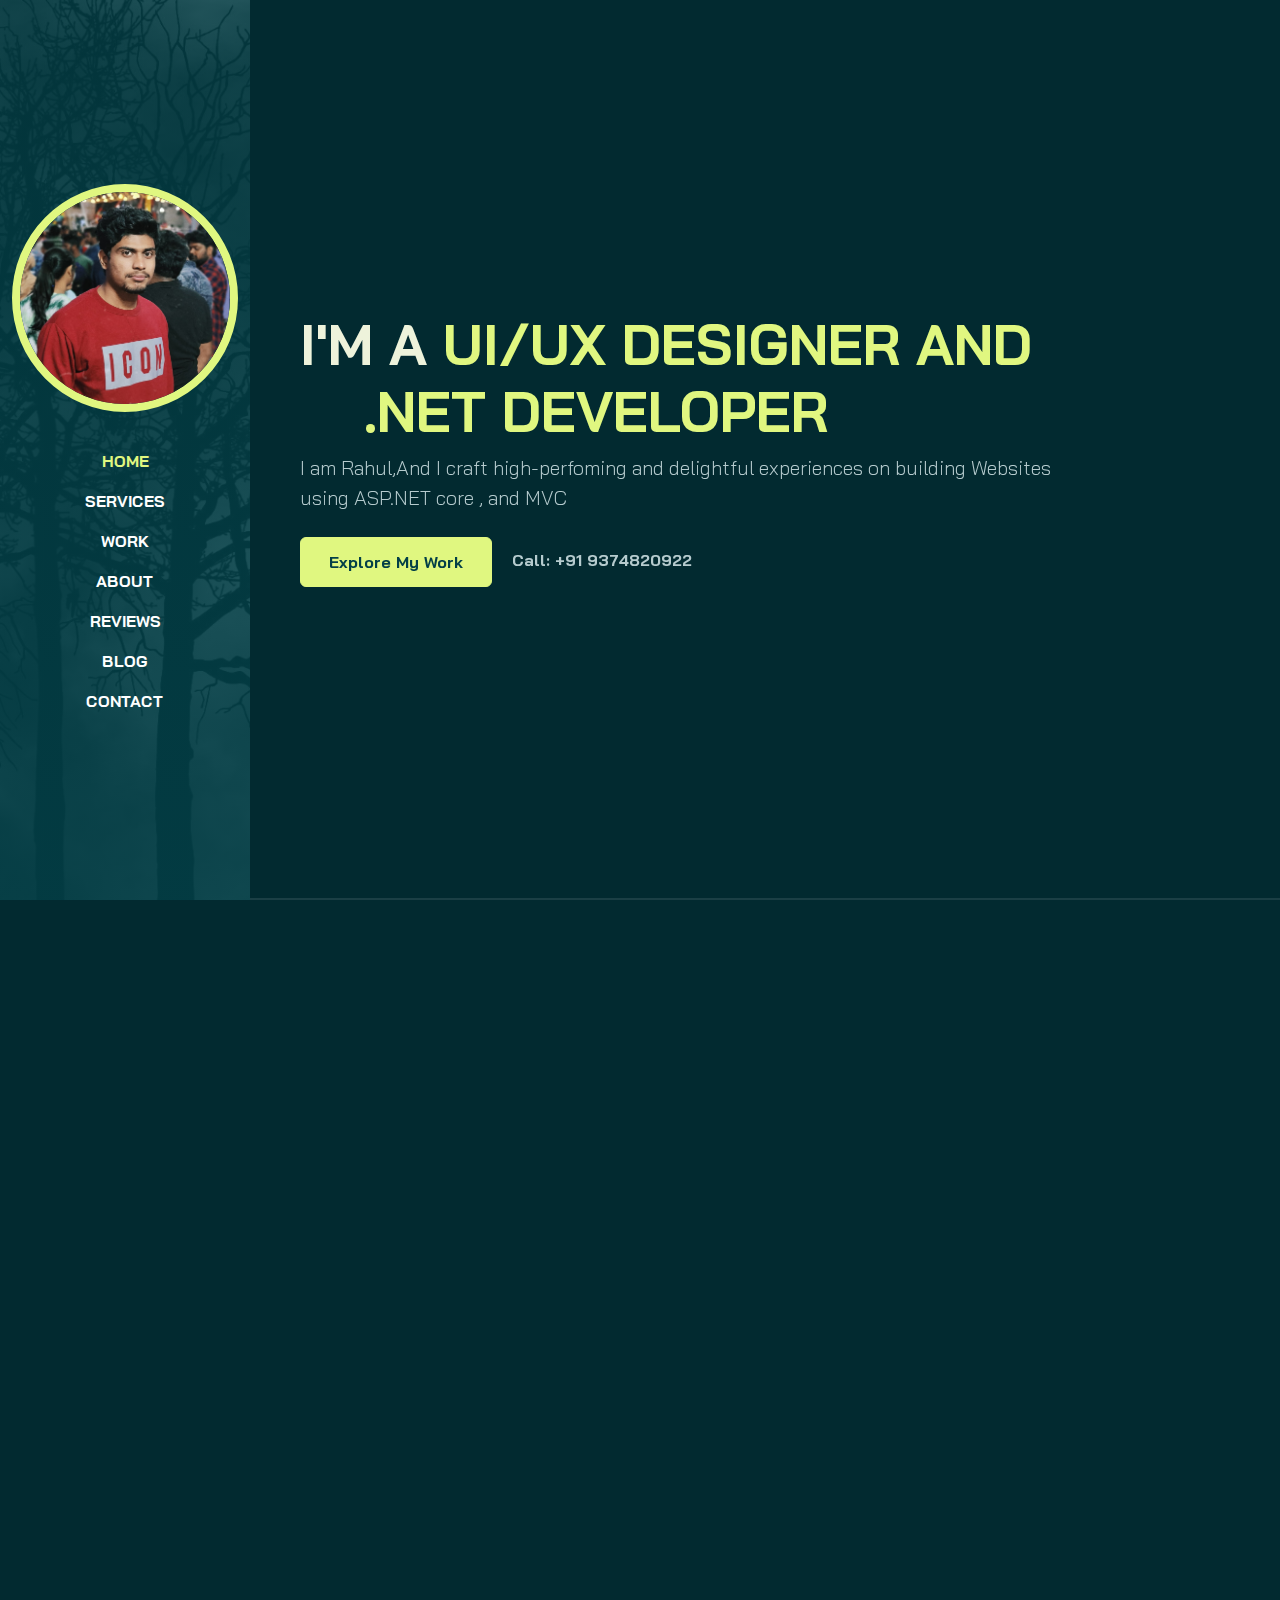
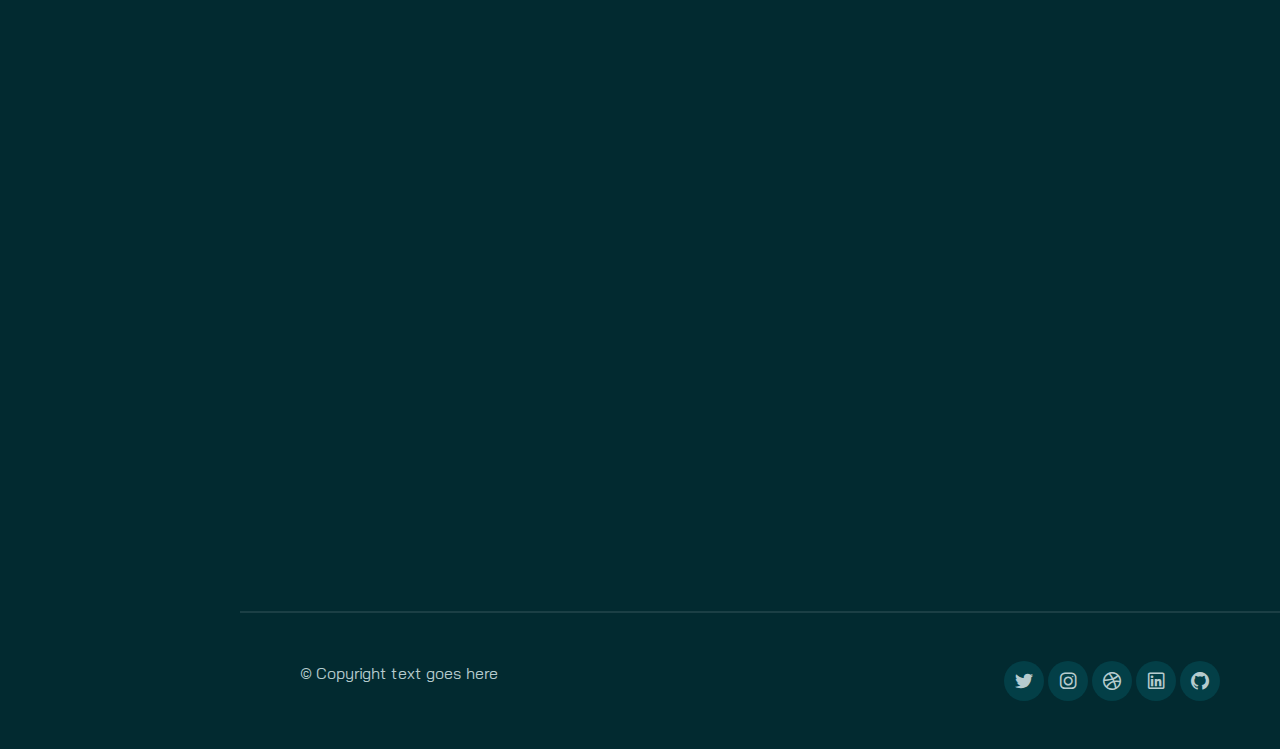
==== index.html @ f4d8f3f9 "Commit" ====
<!DOCTYPE html>
<html lang="en">
  <head>
    <meta charset="UTF-8" />
    <meta name="viewport" content="width=device-width, initial-scale=1.0" />
    <title>Rahul Ravi Teja</title>
    <link rel="stylesheet" href="./Assets/CSS/bootstrap.min.css" />
    <link rel="stylesheet" href="./Assets/CSS/line-awesome.min.css" />
    <link rel="stylesheet" href="./Assets/CSS/aos.css" />
    <link rel="stylesheet" href="./Assets/CSS/style.css" />
  </head>
  <body data-bs-spy="scroll" data-bs-target=".navbar">
    <!-- NavBar -->

    <nav class="navbar navbar-expand-lg navbar-dark fixed-top">
      <div class="container flex-lg-column">
        <a class="navbar-brand mx-lg-auto mb-lg-4" href="#">
          <span class="h3 fw-bold d-block d-lg-none">P.Rahul ravi teja</span>
          <img
            src="./Assets/Images/Person.jpeg"
            class="d-none d-lg-block rounded-circle"
          />
        </a>
        <button
          class="navbar-toggler"
          type="button"
          data-bs-toggle="collapse"
          data-bs-target="#navbarNav"
          aria-controls="navbarNav"
          aria-expanded="false"
          aria-label="Toggle navigation"
        >
          <span class="navbar-toggler-icon"></span>
        </button>
        <div class="collapse navbar-collapse" id="navbarNav">
          <ul class="navbar-nav ms-auto flex-lg-column text-lg-center">
            <li class="nav-item">
              <a class="nav-link" href="#home">Home</a>
            </li>
            <li class="nav-item">
              <a class="nav-link" href="#services">Services</a>
            </li>
            <li class="nav-item">
              <a class="nav-link" href="#work">Work</a>
            </li>
            <li class="nav-item">
              <a class="nav-link" href="#about">About</a>
            </li>
            <li class="nav-item">
              <a class="nav-link" href="#reviews">Reviews</a>
            </li>
            <li class="nav-item">
              <a class="nav-link" href="#blog">Blog</a>
            </li>
            <li class="nav-item">
              <a class="nav-link" href="#contact">Contact</a>
            </li>
          </ul>
        </div>
      </div>
    </nav>

    <!-- End NavBar -->

    <!-- Content Wrapper -->
    <div id="content-wrapper">
      <!-- Home -->

      <section id="home" class="full-height px-lg-5">
        <div class="container">
          <div class="row">
            <div class="col-lg-10">
              <h1 class="display-4 fw-bold" data-aos="fade-up">
                I'M A
                <span class="text-brand">
                  UI/UX DESIGNER AND &nbsp;&nbsp;&nbsp;&nbsp;.NET
                  DEVELOPER</span
                >
              </h1>
              <p class="lead mt-2 mb-4" data-aos="fade-up" data-aos-delay="300">
                I am Rahul,And I craft high-perfoming and delightful experiences
                on building Websites using ASP.NET core , and MVC
              </p>
              <div data-aos="fade-up" data-aos-delay="600">
                <a href="#work" class="btn btn-brand me-3">Explore My Work</a>
                <a href="#" class="link-custom">Call: +91 9374820922</a>
              </div>
            </div>
          </div>
        </div>
      </section>
      <!-- End Home -->
      <!-- Services  -->
      <section id="services" class="full-height px-lg-5">
        <div class="container">
          <div class="row pb-4" data-aos="fade-up">
            <div class="col-lg-8">
              <h6 class="text-brand">SERVICES</h6>
              <h1>Services That I Provide</h1>
            </div>
          </div>
          <div class="row gy-4">
            <div class="col-md-4" data-aos="zoom-in" data-aos-delay="300">
              <div class="service p-4 bg-base rounded-4 shadow-effect">
                <div class="iconbox rounded-4">
                  <i class="las la-feather-alt"></i>
                </div>
                <h5 class="mt-4 mb-2">UX Design</h5>
                <p>
                  I craft high-performing and delightful expriences tailorsion
                  and conversion-focused
                </p>
                <a href="#" class="link-custom">Read more </a>
              </div>
            </div>

            <div class="col-md-4" data-aos="zoom-in" data-aos-delay="600">
              <div class="service p-4 bg-base rounded-4 shadow-effect">
                <div class="iconbox rounded-4">
                  <i class="las la-gamepad"></i>
                </div>
                <h5 class="mt-4 mb-2">Game Developer</h5>
                <p>
                  I craft high-performing and delightful expriences tailorsion
                  and conversion-focused
                </p>
                <a href="#" class="link-custom">Read more </a>
              </div>
            </div>

            <div class="col-md-4" data-aos="zoom-in" data-aos-delay="900">
              <div class="service p-4 bg-base rounded-4 shadow-effect">
                <div class="iconbox rounded-4">
                  <i class="las la-laptop-code"></i>
                </div>
                <h5 class="mt-4 mb-2">Web Designing</h5>
                <p>
                  I craft high-performing and delightful expriences tailorsion
                  and conversion-focused
                </p>
                <a href="#" class="link-custom">Read more </a>
              </div>
            </div>
          </div>
        </div>
      </section>
      <!-- End Services -->
      <!-- Work -->
      <section id="work" class="full-height px-lg-5">
        <div class="container">
          <div class="row pb-4"  data-aos="fade-up">
            <div class="col-lg-8">
                <h6 class="text-brand">WORK</h6>
                <h1>My Recent Project</h1>
            </div>
            <div class="row gy-4" >
              <div class="col-md-6" data-aos="zoom-in-right" data-aos-delay="300">
                <div class="card-custom rounded-4 bg-base shadow-effect">
                  <div class="card-custom-image rounded-4">
                    <img class="rounded-4" src="./Assets/Images/web project.jpg">
                  </div>
                  <div class="card-custom-content p-4">
                    <h4>Startup Landing Page</h4>
                    <p>A web designer is responsible for creating the design and layout of a website or web pages. Unlike web developers, who specialise in creating new websites</p>
                    <a href="#" class="link-custom">Read More</a>
                  </div>
                </div>
              </div>

              <div class="col-md-6" data-aos="zoom-in-left" data-aos-delay="600">
                <div class="card-custom rounded-4 bg-base shadow-effect">
                  <div class="card-custom-image rounded-4">
                    <img class="rounded-4" src="./Assets/Images/game project.jpg" >
                  </div>
                  <div class="card-custom-content p-4">
                    <h4>Game Website Design</h4>
                    <p>Proper gaming website design is a part of the marketing strategy that you can use for promoting your video game. Your potential users make their first impression about the game </p>
                    <a href="#" class="link-custom">Read More</a>
                  </div>
                </div>
              </div>

              <div class="col-md-6" data-aos="zoom-in-right" data-aos-delay="300">
                <div class="card-custom rounded-4 bg-base shadow-effect">
                  <div class="card-custom-image rounded-4">
                    <img class="rounded-4" src="./Assets/Images/Game-Development.jpg">
                  </div>
                  <div class="card-custom-content p-4">
                    <h4>Game Development</h4>
                    <p>Game Development is the art of creating games and describes the design, development and release of a game. It may involve concept generation, design, build, test and release.</p>
                    <a href="#" class="link-custom">Read More</a>
                  </div>
                </div>
              </div>


              <div class="col-md-6" data-aos="zoom-in-left" data-aos-delay="600">
                <div class="card-custom rounded-4 bg-base shadow-effect">
                  <div class="card-custom-image rounded-4">
                    <img class="rounded-4" src="./Assets/Images/project-2.png">
                  </div>
                  <div class="card-custom-content p-4">
                    <h4>Agency Web Design</h4>
                    <p>A web designer is responsible for creating the design and layout of a website or web pages. Unlike web developers, who specialise in creating new websites</p>
                    <a href="#" class="link-custom">Read More</a>
                  </div>
                </div>
              </div>
            </div>
        </div>

      </section>
      <!-- End Work -->
      <!-- About -->
      <section id="about" class="full-height px-lg-5">
        <div class="container">
          <div class="row pb-4" data-aos="fade-up">
            <div class="col-lg-8" >
                <h6 class="text-brand">ABOUT</h6>
                <h1>My Education & Projects</h1>
            </div>
          </div>
            <div class="row gy-5">
              <div class="col-lg-6">
                <h3 class="mb-4" data-aos="fade-up" data-aos-delay="300">Education</h3>
                <div class="row gy-4">

                 <div class="col-12" data-aos="fade-up" data-aos-delay="600">
                  <div class="bg-base p-4 rounded-4 shadow-effect">
                    <h4>Bachelors in Mechanical Engineering </h4>
                    <p class="text-brand mb-2">Jawaharlal Nehru Technological University, Kakinada(2019-2022)</p>
                    <p class="mb-0">To develop, and build sympathy, empathy, and respect for fellow humans, it is important for every individual to gain a basic education.</p>
                  </div>
                 </div>

                 <div class="col-12" data-aos="fade-up" data-aos-delay="600">
                  <div class="bg-base p-4 rounded-4 shadow-effect">
                    <h4>Diploma in Mechanical Engineering</h4>
                    <p class="text-brand mb-2">State Board of Technical Education and Training(2016-2019)</p>
                    <p class="mb-0">To develop, and build sympathy, empathy, and respect for fellow humans, it is important for every individual to gain a basic education.</p>
                  </div>
                 </div>

                 <div class="col-12" data-aos="fade-up" data-aos-delay="300">
                  <div class="bg-base p-4 rounded-4 shadow-effect">
                    <h4>10<sup>th</sup> class </h4>
                    <p class="text-brand mb-2">Central Board of Secondary Education(2016)</p>
                    <p class="mb-0">To develop, and build sympathy, empathy, and respect for fellow humans, it is important for every individual to gain a basic education.</p>
                  </div>
                 </div>

                </div>
              </div>
              <div class="col-lg-6">
                <h3 class="mb-4" data-aos="fade-up" data-aos-delay="300">Projects</h3>
                <div class="row gy-4">

                 <div class="col-12" data-aos="fade-up" data-aos-delay="600">
                  <div class="bg-base p-4 rounded-4 shadow-effect">
                    <h4>B-tech Project</h4>
                    <p class="text-brand mb-2">Design & Fabrication of Solar E-Kart (April 2022 – July 2022)</p>
                    <p class="mb-0">The increase in pollution and the decrease of renewable energy gives hope on the with the differential at the rear axle which causes the vehicle to move. </p>
                  </div>
                 </div>

                 <div class="col-12" data-aos="fade-up" data-aos-delay="600">
                  <div class="bg-base p-4 rounded-4 shadow-effect">
                    <h4>Traning in Full Stack .Net Developer </h4>
                    <p class="text-brand mb-2">User Billing Module N-tire (June 2023 – August 2023 )</p>
                    <p class="mb-0">User Authentication and Bill generation system which I was developed with4-tier Architecture and the layers.&nbsp;&nbsp;&nbsp;&nbsp;&nbsp;&nbsp;&nbsp;&nbsp;&nbsp;&nbsp;&nbsp;&nbsp;&nbsp;&nbsp;&nbsp;&nbsp;&nbsp;&nbsp;&nbsp;&nbsp;&nbsp;&nbsp;&nbsp;&nbsp;&nbsp; Using ADO.NET, Class Library</p>
                  </div>
                 </div>

                 <div class="col-12" data-aos="fade-up" data-aos-delay="300">
                  <div class="bg-base p-4 rounded-4 shadow-effect">
                    <h4>Game Development </h4>
                    <p class="text-brand mb-2">Game developed using UNITY Engine</p>
                    <p class="mb-2">The engine can be used to create three-dimensional (3D) and two-dimensional (2D) games, as well as interactive simulations and other experiences.</p>
                    <a href="https://rahulraviteja.github.io/WebBild_FB/" class="btn btn-brand me-3 link-custom" target="_blank">Project</a>
                  </div>
                 </div>

                </div>
              </div>
            </div>
        
      </section>
      <!-- End About -->
       <!-- Reviews -->
       <section id="reviews" class="full-height px-lg-5">
       <div class="cantainer">
      <div class="row pb-4" data-aos="fade-up">
        <div class="col-lg-8" >
                <h6 class="text-brand">REVIEWS</h6>
                <h1>What is our subscription say</h1>
            </div>
      </div>
      <div class="row gy-4">
        <div class="col-md-4" data-aos="zoom-in-up" >
          <div class="review bg-base p-4 rounded-4 shadow-effect">
             <div class="text-brand h5">
              <i class="las la-star"></i>
              <i class="las la-star"></i>
              <i class="las la-star"></i>
              <i class="las la-star"></i>
              <i class="las la-star"></i>
             </div>
             <p class="my-3">Lorem, ipsum dolor sit amet consectetur adipisicing elit. Illum fuga blanditiis, ipsum nulla rerum neque molestiae libero explicabo cumque incidunt maxime reprehenderit qui adipisci in voluptatibus modi cupiditate, consectetur quos.</p>
             <div class="person">
              <h5 class="mb-0">Rahul Ravi Teja</h5>
              <p class="mb-0">Twitter</p>
             </div>
            </div>
         </div>

        <div class="col-md-4" data-aos="zoom-in-up" data-aos-delay="300">
          <div class="review bg-base p-4 rounded-4 shadow-effect">
             <div class="text-brand h5">
              <i class="las la-star"></i>
              <i class="las la-star"></i>
              <i class="las la-star"></i>
              <i class="las la-star"></i>
              <i class="las la-star"></i>
             </div>
             <p class="my-3">Lorem, ipsum dolor sit amet consectetur adipisicing elit. Illum fuga blanditiis, ipsum nulla rerum neque molestiae libero explicabo cumque incidunt maxime reprehenderit qui adipisci in voluptatibus modi cupiditate, consectetur quos.</p>
             <div class="person">
              <h5 class="mb-0">Virat Kohli </h5>
              <p class="mb-0">Google</p>
             </div>
            </div>
        </div>
        <div class="col-md-4" data-aos="zoom-in-up" data-aos-delay="600">
          <div class="review bg-base p-4 rounded-4 shadow-effect">
             <div class="text-brand h5">
              <i class="las la-star"></i>
              <i class="las la-star"></i>
              <i class="las la-star"></i>
              <i class="las la-star"></i>
              <i class="las la-star"></i>
             </div>
             <p class="my-3">Lorem, ipsum dolor sit amet consectetur adipisicing elit. Illum fuga blanditiis, ipsum nulla rerum neque molestiae libero explicabo cumque incidunt maxime reprehenderit qui adipisci in voluptatibus modi cupiditate, consectetur quos.</p>
             <div class="person">
              <h5 class="mb-0">Teja Sayee</h5>
              <p class="mb-0">Linked in</p>
             </div>
            </div>
        </div>
        
        </div>
       </div>
       </section>
       <!-- End Reviews -->

         <!-- BLOG -->
       <section id="blog" class="full-height px-lg-5">
       <div class="cantainer">
         <div class="row pb-4" data-aos="fade-up">
            <div class="col-lg-8" >
                <h6 class="text-brand">BLOG</h6>
                <h1>Latest Blog Posts</h1>
            </div>
         </div>
         <div class="row gy-4">

             <div class="col-md-4" data-aos="zoom-out-down" data-aos-delay="300">
               <div class="card-custom rounded-4 bg-base shadow-effect">
                  <div class="card-custom-image rounded-4">
                    <img class="rounded-4" src="./Assets/Images/blog1.jpg">
                  </div>
                  <div class="card-custom-content p-4">
                    <p class="text-brand mb-2">20 Dec, 2022</p>
                    <h5 class="mb-4">Design a creative landing page using Bootstrap 5</h5>
                    <a href="#" class="link-custom">Read More</a>
                  </div>
                </div>       
             </div>

             <div class="col-md-4" data-aos="zoom-out-down" data-aos-delay="600">
               <div class="card-custom rounded-4 bg-base shadow-effect">
                  <div class="card-custom-image rounded-4">
                    <img class="rounded-4" src="./Assets/Images/blog-post-3.jpg">
                  </div>
                  <div class="card-custom-content p-4">
                    <p class="text-brand mb-2">20 Dec, 2022</p>
                    <h5 class="mb-4">Design a creative landing page using Bootstrap 5</h5>
                    <a href="#" class="link-custom">Read More</a>
                  </div>
                </div>       
             </div>

             <div class="col-md-4" data-aos="zoom-out-down" data-aos-delay="900">
               <div class="card-custom rounded-4 bg-base shadow-effect">
                  <div class="card-custom-image rounded-4">
                    <img class="rounded-4" src="./Assets/Images/blog2.jpg">
                  </div>
                  <div class="card-custom-content p-4">
                    <p class="text-brand mb-2">20 Dec, 2022</p>
                    <h5 class="mb-4">Design a creative landing page using Bootstrap 5</h5>
                    <a href="#" class="link-custom">Read More</a>
                  </div>
                </div>       
             </div>
         </div>

       </div>
       </section>
       <!-- End BLOG -->
       <!-- Contact -->
       <section id="contact" class="full-height px-lg-5">
        <div class="container">
          <div class="row justify-content-center text-center">
            <div class="col-lg-8  pb-4" data-aos="fade-up">
              <h6 class="text-brand">Contact</h6>
              <h1>Interested in working togeather? Let's talk</h1>
            </div>
             <div class="col-lg-8" data-aos="fade-up" data-aos-delay="300">
              <form action="#"class="row g-lg-3 gy-3">
              <div class="form-group col-md-6">
                <input type="text" class="form-control" placeholder="Enter Your Name">
              </div>
              <div class="form-group col-md-6">
                <input type="email" class="form-control" placeholder="Enter Your Email">
              </div>
              <div class="form-group col-12">
                <input type="text" class="form-control" placeholder="Enter Subject">
              </div>
              <div class="form-group col-12">
                    <textarea name="" rows="4"  class="form-control" placeholder="Enter Your Message"></textarea>
              </div>
              <div class="form-group col-12 d-grid">
                <button type="submit" class="btn btn-brand">Contact Me</button>
              </div>
             </form>

             </div>

          </div>


        </div>
       </section>
       <!-- End Contact -->
<!-- footer -->
<footer class="py-5 px-lg-5">
   <div class="container">
    <div class="row gy-4 justify-content-between">
      <div class="col-auto">
        <p class="md-0"> &copy; Copyright text goes here</p>
      </div>
      <div class="col-auto">
        <div class="social-icon">
          <a href="https://twitter.com/i/flow/login?input_flow_data=%7B%22requested_variant%22%3A%22eyJsYW5nIjoiZW4ifQ%3D%3D%22%7D" target="_blank"><i class="lab la-twitter"></i></a>
          <a href="https://www.instagram.com/raviteja114433/" target="_blank" ><i class="lab la-instagram"></i></a>
          <a href="#" ><i class="lab la-dribbble"></i></a>
          <a href="https://www.linkedin.com/in/pothina-rahul-ravi-teja-39b819241/" target="_blank" ><i class="lab la-linkedin"></i></a>
          <a href="https://github.com/RahulRaviTeja" target="_blank" ><i class="lab la-github"></i></a>
        </div>
      </div>
    </div>
   </div>
</footer>
<!-- End Footer -->
    </div>

    <!-- Content Wrapper -->

    <script src="./Assets/JS/bootstrap.bundle.min.js"></script>
    <script src="./Assets/JS/aos.js"></script>
    <script src="./Assets/JS/script.js"></script>
  </body>
</html>
---- Assets/CSS/line-awesome.min.css ----
.la,.lab,.lad,.lal,.lar,.las{-moz-osx-font-smoothing:grayscale;-webkit-font-smoothing:antialiased;display:inline-block;font-style:normal;font-variant:normal;text-rendering:auto;line-height:1}.la-lg{font-size:1.33333em;line-height:.75em;vertical-align:-.0667em}.la-xs{font-size:.75em}.la-sm{font-size:.875em}.la-1x{font-size:1em}.la-2x{font-size:2em}.la-3x{font-size:3em}.la-4x{font-size:4em}.la-5x{font-size:5em}.la-6x{font-size:6em}.la-7x{font-size:7em}.la-8x{font-size:8em}.la-9x{font-size:9em}.la-10x{font-size:10em}.la-fw{text-align:center;width:1.25em}.la-ul{list-style-type:none;margin-left:2.5em;padding-left:0}.la-ul>li{position:relative}.la-li{left:-2em;position:absolute;text-align:center;width:2em;line-height:inherit}.la-border{border:solid .08em #eee;border-radius:.1em;padding:.2em .25em .15em}.la-pull-left{float:left}.la-pull-right{float:right}.la.la-pull-left,.lab.la-pull-left,.lal.la-pull-left,.lar.la-pull-left,.las.la-pull-left{margin-right:.3em}.la.la-pull-right,.lab.la-pull-right,.lal.la-pull-right,.lar.la-pull-right,.las.la-pull-right{margin-left:.3em}.la-spin{-webkit-animation:la-spin 2s infinite linear;animation:la-spin 2s infinite linear}.la-pulse{-webkit-animation:la-spin 1s infinite steps(8);animation:la-spin 1s infinite steps(8)}@-webkit-keyframes la-spin{0%{-webkit-transform:rotate(0);transform:rotate(0)}100%{-webkit-transform:rotate(360deg);transform:rotate(360deg)}}@keyframes la-spin{0%{-webkit-transform:rotate(0);transform:rotate(0)}100%{-webkit-transform:rotate(360deg);transform:rotate(360deg)}}.la-rotate-90{-webkit-transform:rotate(90deg);transform:rotate(90deg)}.la-rotate-180{-webkit-transform:rotate(180deg);transform:rotate(180deg)}.la-rotate-270{-webkit-transform:rotate(270deg);transform:rotate(270deg)}.la-flip-horizontal{-webkit-transform:scale(-1,1);transform:scale(-1,1)}.la-flip-vertical{-webkit-transform:scale(1,-1);transform:scale(1,-1)}.la-flip-both,.la-flip-horizontal.la-flip-vertical{-webkit-transform:scale(-1,-1);transform:scale(-1,-1)}:root .la-flip-both,:root .la-flip-horizontal,:root .la-flip-vertical,:root .la-rotate-180,:root .la-rotate-270,:root .la-rotate-90{-webkit-filter:none;filter:none}.la-stack{display:inline-block;height:2em;line-height:2em;position:relative;vertical-align:middle;width:2.5em}.la-stack-1x,.la-stack-2x{left:0;position:absolute;text-align:center;width:100%}.la-stack-1x{line-height:inherit}.la-stack-2x{font-size:2em}.la-inverse{color:#fff}.la-500px:before{content:"\f26e"}.la-accessible-icon:before{content:"\f368"}.la-accusoft:before{content:"\f369"}.la-acquisitions-incorporated:before{content:"\f6af"}.la-ad:before{content:"\f641"}.la-address-book:before{content:"\f2b9"}.la-address-card:before{content:"\f2bb"}.la-adjust:before{content:"\f042"}.la-adn:before{content:"\f170"}.la-adobe:before{content:"\f778"}.la-adversal:before{content:"\f36a"}.la-affiliatetheme:before{content:"\f36b"}.la-air-freshener:before{content:"\f5d0"}.la-airbnb:before{content:"\f834"}.la-algolia:before{content:"\f36c"}.la-align-center:before{content:"\f037"}.la-align-justify:before{content:"\f039"}.la-align-left:before{content:"\f036"}.la-align-right:before{content:"\f038"}.la-alipay:before{content:"\f642"}.la-allergies:before{content:"\f461"}.la-amazon:before{content:"\f270"}.la-amazon-pay:before{content:"\f42c"}.la-ambulance:before{content:"\f0f9"}.la-american-sign-language-interpreting:before{content:"\f2a3"}.la-amilia:before{content:"\f36d"}.la-anchor:before{content:"\f13d"}.la-android:before{content:"\f17b"}.la-angellist:before{content:"\f209"}.la-angle-double-down:before{content:"\f103"}.la-angle-double-left:before{content:"\f100"}.la-angle-double-right:before{content:"\f101"}.la-angle-double-up:before{content:"\f102"}.la-angle-down:before{content:"\f107"}.la-angle-left:before{content:"\f104"}.la-angle-right:before{content:"\f105"}.la-angle-up:before{content:"\f106"}.la-angry:before{content:"\f556"}.la-angrycreative:before{content:"\f36e"}.la-angular:before{content:"\f420"}.la-ankh:before{content:"\f644"}.la-app-store:before{content:"\f36f"}.la-app-store-ios:before{content:"\f370"}.la-apper:before{content:"\f371"}.la-apple:before{content:"\f179"}.la-apple-alt:before{content:"\f5d1"}.la-apple-pay:before{content:"\f415"}.la-archive:before{content:"\f187"}.la-archway:before{content:"\f557"}.la-arrow-alt-circle-down:before{content:"\f358"}.la-arrow-alt-circle-left:before{content:"\f359"}.la-arrow-alt-circle-right:before{content:"\f35a"}.la-arrow-alt-circle-up:before{content:"\f35b"}.la-arrow-circle-down:before{content:"\f0ab"}.la-arrow-circle-left:before{content:"\f0a8"}.la-arrow-circle-right:before{content:"\f0a9"}.la-arrow-circle-up:before{content:"\f0aa"}.la-arrow-down:before{content:"\f063"}.la-arrow-left:before{content:"\f060"}.la-arrow-right:before{content:"\f061"}.la-arrow-up:before{content:"\f062"}.la-arrows-alt:before{content:"\f0b2"}.la-arrows-alt-h:before{content:"\f337"}.la-arrows-alt-v:before{content:"\f338"}.la-artstation:before{content:"\f77a"}.la-assistive-listening-systems:before{content:"\f2a2"}.la-asterisk:before{content:"\f069"}.la-asymmetrik:before{content:"\f372"}.la-at:before{content:"\f1fa"}.la-atlas:before{content:"\f558"}.la-atlassian:before{content:"\f77b"}.la-atom:before{content:"\f5d2"}.la-audible:before{content:"\f373"}.la-audio-description:before{content:"\f29e"}.la-autoprefixer:before{content:"\f41c"}.la-avianex:before{content:"\f374"}.la-aviato:before{content:"\f421"}.la-award:before{content:"\f559"}.la-aws:before{content:"\f375"}.la-baby:before{content:"\f77c"}.la-baby-carriage:before{content:"\f77d"}.la-backspace:before{content:"\f55a"}.la-backward:before{content:"\f04a"}.la-bacon:before{content:"\f7e5"}.la-balance-scale:before{content:"\f24e"}.la-balance-scale-left:before{content:"\f515"}.la-balance-scale-right:before{content:"\f516"}.la-ban:before{content:"\f05e"}.la-band-aid:before{content:"\f462"}.la-bandcamp:before{content:"\f2d5"}.la-barcode:before{content:"\f02a"}.la-bars:before{content:"\f0c9"}.la-baseball-ball:before{content:"\f433"}.la-basketball-ball:before{content:"\f434"}.la-bath:before{content:"\f2cd"}.la-battery-empty:before{content:"\f244"}.la-battery-full:before{content:"\f240"}.la-battery-half:before{content:"\f242"}.la-battery-quarter:before{content:"\f243"}.la-battery-three-quarters:before{content:"\f241"}.la-battle-net:before{content:"\f835"}.la-bed:before{content:"\f236"}.la-beer:before{content:"\f0fc"}.la-behance:before{content:"\f1b4"}.la-behance-square:before{content:"\f1b5"}.la-bell:before{content:"\f0f3"}.la-bell-slash:before{content:"\f1f6"}.la-bezier-curve:before{content:"\f55b"}.la-bible:before{content:"\f647"}.la-bicycle:before{content:"\f206"}.la-biking:before{content:"\f84a"}.la-bimobject:before{content:"\f378"}.la-binoculars:before{content:"\f1e5"}.la-biohazard:before{content:"\f780"}.la-birthday-cake:before{content:"\f1fd"}.la-bitbucket:before{content:"\f171"}.la-bitcoin:before{content:"\f379"}.la-bity:before{content:"\f37a"}.la-black-tie:before{content:"\f27e"}.la-blackberry:before{content:"\f37b"}.la-blender:before{content:"\f517"}.la-blender-phone:before{content:"\f6b6"}.la-blind:before{content:"\f29d"}.la-blog:before{content:"\f781"}.la-blogger:before{content:"\f37c"}.la-blogger-b:before{content:"\f37d"}.la-bluetooth:before{content:"\f293"}.la-bluetooth-b:before{content:"\f294"}.la-bold:before{content:"\f032"}.la-bolt:before{content:"\f0e7"}.la-bomb:before{content:"\f1e2"}.la-bone:before{content:"\f5d7"}.la-bong:before{content:"\f55c"}.la-book:before{content:"\f02d"}.la-book-dead:before{content:"\f6b7"}.la-book-medical:before{content:"\f7e6"}.la-book-open:before{content:"\f518"}.la-book-reader:before{content:"\f5da"}.la-bookmark:before{content:"\f02e"}.la-bootstrap:before{content:"\f836"}.la-border-all:before{content:"\f84c"}.la-border-none:before{content:"\f850"}.la-border-style:before{content:"\f853"}.la-bowling-ball:before{content:"\f436"}.la-box:before{content:"\f466"}.la-box-open:before{content:"\f49e"}.la-boxes:before{content:"\f468"}.la-braille:before{content:"\f2a1"}.la-brain:before{content:"\f5dc"}.la-bread-slice:before{content:"\f7ec"}.la-briefcase:before{content:"\f0b1"}.la-briefcase-medical:before{content:"\f469"}.la-broadcast-tower:before{content:"\f519"}.la-broom:before{content:"\f51a"}.la-brush:before{content:"\f55d"}.la-btc:before{content:"\f15a"}.la-buffer:before{content:"\f837"}.la-bug:before{content:"\f188"}.la-building:before{content:"\f1ad"}.la-bullhorn:before{content:"\f0a1"}.la-bullseye:before{content:"\f140"}.la-burn:before{content:"\f46a"}.la-buromobelexperte:before{content:"\f37f"}.la-bus:before{content:"\f207"}.la-bus-alt:before{content:"\f55e"}.la-business-time:before{content:"\f64a"}.la-buy-n-large:before{content:"\f8a6"}.la-buysellads:before{content:"\f20d"}.la-calculator:before{content:"\f1ec"}.la-calendar:before{content:"\f133"}.la-calendar-alt:before{content:"\f073"}.la-calendar-check:before{content:"\f274"}.la-calendar-day:before{content:"\f783"}.la-calendar-minus:before{content:"\f272"}.la-calendar-plus:before{content:"\f271"}.la-calendar-times:before{content:"\f273"}.la-calendar-week:before{content:"\f784"}.la-camera:before{content:"\f030"}.la-camera-retro:before{content:"\f083"}.la-campground:before{content:"\f6bb"}.la-canadian-maple-leaf:before{content:"\f785"}.la-candy-cane:before{content:"\f786"}.la-cannabis:before{content:"\f55f"}.la-capsules:before{content:"\f46b"}.la-car:before{content:"\f1b9"}.la-car-alt:before{content:"\f5de"}.la-car-battery:before{content:"\f5df"}.la-car-crash:before{content:"\f5e1"}.la-car-side:before{content:"\f5e4"}.la-caret-down:before{content:"\f0d7"}.la-caret-left:before{content:"\f0d9"}.la-caret-right:before{content:"\f0da"}.la-caret-square-down:before{content:"\f150"}.la-caret-square-left:before{content:"\f191"}.la-caret-square-right:before{content:"\f152"}.la-caret-square-up:before{content:"\f151"}.la-caret-up:before{content:"\f0d8"}.la-carrot:before{content:"\f787"}.la-cart-arrow-down:before{content:"\f218"}.la-cart-plus:before{content:"\f217"}.la-cash-register:before{content:"\f788"}.la-cat:before{content:"\f6be"}.la-cc-amazon-pay:before{content:"\f42d"}.la-cc-amex:before{content:"\f1f3"}.la-cc-apple-pay:before{content:"\f416"}.la-cc-diners-club:before{content:"\f24c"}.la-cc-discover:before{content:"\f1f2"}.la-cc-jcb:before{content:"\f24b"}.la-cc-mastercard:before{content:"\f1f1"}.la-cc-paypal:before{content:"\f1f4"}.la-cc-stripe:before{content:"\f1f5"}.la-cc-visa:before{content:"\f1f0"}.la-centercode:before{content:"\f380"}.la-centos:before{content:"\f789"}.la-certificate:before{content:"\f0a3"}.la-chair:before{content:"\f6c0"}.la-chalkboard:before{content:"\f51b"}.la-chalkboard-teacher:before{content:"\f51c"}.la-charging-station:before{content:"\f5e7"}.la-chart-area:before{content:"\f1fe"}.la-chart-bar:before{content:"\f080"}.la-chart-line:before{content:"\f201"}.la-chart-pie:before{content:"\f200"}.la-check:before{content:"\f00c"}.la-check-circle:before{content:"\f058"}.la-check-double:before{content:"\f560"}.la-check-square:before{content:"\f14a"}.la-cheese:before{content:"\f7ef"}.la-chess:before{content:"\f439"}.la-chess-bishop:before{content:"\f43a"}.la-chess-board:before{content:"\f43c"}.la-chess-king:before{content:"\f43f"}.la-chess-knight:before{content:"\f441"}.la-chess-pawn:before{content:"\f443"}.la-chess-queen:before{content:"\f445"}.la-chess-rook:before{content:"\f447"}.la-chevron-circle-down:before{content:"\f13a"}.la-chevron-circle-left:before{content:"\f137"}.la-chevron-circle-right:before{content:"\f138"}.la-chevron-circle-up:before{content:"\f139"}.la-chevron-down:before{content:"\f078"}.la-chevron-left:before{content:"\f053"}.la-chevron-right:before{content:"\f054"}.la-chevron-up:before{content:"\f077"}.la-child:before{content:"\f1ae"}.la-chrome:before{content:"\f268"}.la-chromecast:before{content:"\f838"}.la-church:before{content:"\f51d"}.la-circle:before{content:"\f111"}.la-circle-notch:before{content:"\f1ce"}.la-city:before{content:"\f64f"}.la-clinic-medical:before{content:"\f7f2"}.la-clipboard:before{content:"\f328"}.la-clipboard-check:before{content:"\f46c"}.la-clipboard-list:before{content:"\f46d"}.la-clock:before{content:"\f017"}.la-clone:before{content:"\f24d"}.la-closed-captioning:before{content:"\f20a"}.la-cloud:before{content:"\f0c2"}.la-cloud-download-alt:before{content:"\f381"}.la-cloud-meatball:before{content:"\f73b"}.la-cloud-moon:before{content:"\f6c3"}.la-cloud-moon-rain:before{content:"\f73c"}.la-cloud-rain:before{content:"\f73d"}.la-cloud-showers-heavy:before{content:"\f740"}.la-cloud-sun:before{content:"\f6c4"}.la-cloud-sun-rain:before{content:"\f743"}.la-cloud-upload-alt:before{content:"\f382"}.la-cloudscale:before{content:"\f383"}.la-cloudsmith:before{content:"\f384"}.la-cloudversify:before{content:"\f385"}.la-cocktail:before{content:"\f561"}.la-code:before{content:"\f121"}.la-code-branch:before{content:"\f126"}.la-codepen:before{content:"\f1cb"}.la-codiepie:before{content:"\f284"}.la-coffee:before{content:"\f0f4"}.la-cog:before{content:"\f013"}.la-cogs:before{content:"\f085"}.la-coins:before{content:"\f51e"}.la-columns:before{content:"\f0db"}.la-comment:before{content:"\f075"}.la-comment-alt:before{content:"\f27a"}.la-comment-dollar:before{content:"\f651"}.la-comment-dots:before{content:"\f4ad"}.la-comment-medical:before{content:"\f7f5"}.la-comment-slash:before{content:"\f4b3"}.la-comments:before{content:"\f086"}.la-comments-dollar:before{content:"\f653"}.la-compact-disc:before{content:"\f51f"}.la-compass:before{content:"\f14e"}.la-compress:before{content:"\f066"}.la-compress-arrows-alt:before{content:"\f78c"}.la-concierge-bell:before{content:"\f562"}.la-confluence:before{content:"\f78d"}.la-connectdevelop:before{content:"\f20e"}.la-contao:before{content:"\f26d"}.la-cookie:before{content:"\f563"}.la-cookie-bite:before{content:"\f564"}.la-copy:before{content:"\f0c5"}.la-copyright:before{content:"\f1f9"}.la-cotton-bureau:before{content:"\f89e"}.la-couch:before{content:"\f4b8"}.la-cpanel:before{content:"\f388"}.la-creative-commons:before{content:"\f25e"}.la-creative-commons-by:before{content:"\f4e7"}.la-creative-commons-nc:before{content:"\f4e8"}.la-creative-commons-nc-eu:before{content:"\f4e9"}.la-creative-commons-nc-jp:before{content:"\f4ea"}.la-creative-commons-nd:before{content:"\f4eb"}.la-creative-commons-pd:before{content:"\f4ec"}.la-creative-commons-pd-alt:before{content:"\f4ed"}.la-creative-commons-remix:before{content:"\f4ee"}.la-creative-commons-sa:before{content:"\f4ef"}.la-creative-commons-sampling:before{content:"\f4f0"}.la-creative-commons-sampling-plus:before{content:"\f4f1"}.la-creative-commons-share:before{content:"\f4f2"}.la-creative-commons-zero:before{content:"\f4f3"}.la-credit-card:before{content:"\f09d"}.la-critical-role:before{content:"\f6c9"}.la-crop:before{content:"\f125"}.la-crop-alt:before{content:"\f565"}.la-cross:before{content:"\f654"}.la-crosshairs:before{content:"\f05b"}.la-crow:before{content:"\f520"}.la-crown:before{content:"\f521"}.la-crutch:before{content:"\f7f7"}.la-css3:before{content:"\f13c"}.la-css3-alt:before{content:"\f38b"}.la-cube:before{content:"\f1b2"}.la-cubes:before{content:"\f1b3"}.la-cut:before{content:"\f0c4"}.la-cuttlefish:before{content:"\f38c"}.la-d-and-d:before{content:"\f38d"}.la-d-and-d-beyond:before{content:"\f6ca"}.la-dashcube:before{content:"\f210"}.la-database:before{content:"\f1c0"}.la-deaf:before{content:"\f2a4"}.la-delicious:before{content:"\f1a5"}.la-democrat:before{content:"\f747"}.la-deploydog:before{content:"\f38e"}.la-deskpro:before{content:"\f38f"}.la-desktop:before{content:"\f108"}.la-dev:before{content:"\f6cc"}.la-deviantart:before{content:"\f1bd"}.la-dharmachakra:before{content:"\f655"}.la-dhl:before{content:"\f790"}.la-diagnoses:before{content:"\f470"}.la-diaspora:before{content:"\f791"}.la-dice:before{content:"\f522"}.la-dice-d20:before{content:"\f6cf"}.la-dice-d6:before{content:"\f6d1"}.la-dice-five:before{content:"\f523"}.la-dice-four:before{content:"\f524"}.la-dice-one:before{content:"\f525"}.la-dice-six:before{content:"\f526"}.la-dice-three:before{content:"\f527"}.la-dice-two:before{content:"\f528"}.la-digg:before{content:"\f1a6"}.la-digital-ocean:before{content:"\f391"}.la-digital-tachograph:before{content:"\f566"}.la-directions:before{content:"\f5eb"}.la-discord:before{content:"\f392"}.la-discourse:before{content:"\f393"}.la-divide:before{content:"\f529"}.la-dizzy:before{content:"\f567"}.la-dna:before{content:"\f471"}.la-dochub:before{content:"\f394"}.la-docker:before{content:"\f395"}.la-dog:before{content:"\f6d3"}.la-dollar-sign:before{content:"\f155"}.la-dolly:before{content:"\f472"}.la-dolly-flatbed:before{content:"\f474"}.la-donate:before{content:"\f4b9"}.la-door-closed:before{content:"\f52a"}.la-door-open:before{content:"\f52b"}.la-dot-circle:before{content:"\f192"}.la-dove:before{content:"\f4ba"}.la-download:before{content:"\f019"}.la-draft2digital:before{content:"\f396"}.la-drafting-compass:before{content:"\f568"}.la-dragon:before{content:"\f6d5"}.la-draw-polygon:before{content:"\f5ee"}.la-dribbble:before{content:"\f17d"}.la-dribbble-square:before{content:"\f397"}.la-dropbox:before{content:"\f16b"}.la-drum:before{content:"\f569"}.la-drum-steelpan:before{content:"\f56a"}.la-drumstick-bite:before{content:"\f6d7"}.la-drupal:before{content:"\f1a9"}.la-dumbbell:before{content:"\f44b"}.la-dumpster:before{content:"\f793"}.la-dumpster-fire:before{content:"\f794"}.la-dungeon:before{content:"\f6d9"}.la-dyalog:before{content:"\f399"}.la-earlybirds:before{content:"\f39a"}.la-ebay:before{content:"\f4f4"}.la-edge:before{content:"\f282"}.la-edit:before{content:"\f044"}.la-egg:before{content:"\f7fb"}.la-eject:before{content:"\f052"}.la-elementor:before{content:"\f430"}.la-ellipsis-h:before{content:"\f141"}.la-ellipsis-v:before{content:"\f142"}.la-ello:before{content:"\f5f1"}.la-ember:before{content:"\f423"}.la-empire:before{content:"\f1d1"}.la-envelope:before{content:"\f0e0"}.la-envelope-open:before{content:"\f2b6"}.la-envelope-open-text:before{content:"\f658"}.la-envelope-square:before{content:"\f199"}.la-envira:before{content:"\f299"}.la-equals:before{content:"\f52c"}.la-eraser:before{content:"\f12d"}.la-erlang:before{content:"\f39d"}.la-ethereum:before{content:"\f42e"}.la-ethernet:before{content:"\f796"}.la-etsy:before{content:"\f2d7"}.la-euro-sign:before{content:"\f153"}.la-evernote:before{content:"\f839"}.la-exchange-alt:before{content:"\f362"}.la-exclamation:before{content:"\f12a"}.la-exclamation-circle:before{content:"\f06a"}.la-exclamation-triangle:before{content:"\f071"}.la-expand:before{content:"\f065"}.la-expand-arrows-alt:before{content:"\f31e"}.la-expeditedssl:before{content:"\f23e"}.la-external-link-alt:before{content:"\f35d"}.la-external-link-square-alt:before{content:"\f360"}.la-eye:before{content:"\f06e"}.la-eye-dropper:before{content:"\f1fb"}.la-eye-slash:before{content:"\f070"}.la-facebook:before{content:"\f09a"}.la-facebook-f:before{content:"\f39e"}.la-facebook-messenger:before{content:"\f39f"}.la-facebook-square:before{content:"\f082"}.la-fan:before{content:"\f863"}.la-fantasy-flight-games:before{content:"\f6dc"}.la-fast-backward:before{content:"\f049"}.la-fast-forward:before{content:"\f050"}.la-fax:before{content:"\f1ac"}.la-feather:before{content:"\f52d"}.la-feather-alt:before{content:"\f56b"}.la-fedex:before{content:"\f797"}.la-fedora:before{content:"\f798"}.la-female:before{content:"\f182"}.la-fighter-jet:before{content:"\f0fb"}.la-figma:before{content:"\f799"}.la-file:before{content:"\f15b"}.la-file-alt:before{content:"\f15c"}.la-file-archive:before{content:"\f1c6"}.la-file-audio:before{content:"\f1c7"}.la-file-code:before{content:"\f1c9"}.la-file-contract:before{content:"\f56c"}.la-file-csv:before{content:"\f6dd"}.la-file-download:before{content:"\f56d"}.la-file-excel:before{content:"\f1c3"}.la-file-export:before{content:"\f56e"}.la-file-image:before{content:"\f1c5"}.la-file-import:before{content:"\f56f"}.la-file-invoice:before{content:"\f570"}.la-file-invoice-dollar:before{content:"\f571"}.la-file-medical:before{content:"\f477"}.la-file-medical-alt:before{content:"\f478"}.la-file-pdf:before{content:"\f1c1"}.la-file-powerpoint:before{content:"\f1c4"}.la-file-prescription:before{content:"\f572"}.la-file-signature:before{content:"\f573"}.la-file-upload:before{content:"\f574"}.la-file-video:before{content:"\f1c8"}.la-file-word:before{content:"\f1c2"}.la-fill:before{content:"\f575"}.la-fill-drip:before{content:"\f576"}.la-film:before{content:"\f008"}.la-filter:before{content:"\f0b0"}.la-fingerprint:before{content:"\f577"}.la-fire:before{content:"\f06d"}.la-fire-alt:before{content:"\f7e4"}.la-fire-extinguisher:before{content:"\f134"}.la-firefox:before{content:"\f269"}.la-first-aid:before{content:"\f479"}.la-first-order:before{content:"\f2b0"}.la-first-order-alt:before{content:"\f50a"}.la-firstdraft:before{content:"\f3a1"}.la-fish:before{content:"\f578"}.la-fist-raised:before{content:"\f6de"}.la-flag:before{content:"\f024"}.la-flag-checkered:before{content:"\f11e"}.la-flag-usa:before{content:"\f74d"}.la-flask:before{content:"\f0c3"}.la-flickr:before{content:"\f16e"}.la-flipboard:before{content:"\f44d"}.la-flushed:before{content:"\f579"}.la-fly:before{content:"\f417"}.la-folder:before{content:"\f07b"}.la-folder-minus:before{content:"\f65d"}.la-folder-open:before{content:"\f07c"}.la-folder-plus:before{content:"\f65e"}.la-font:before{content:"\f031"}.la-font-awesome:before{content:"\f2b4"}.la-font-awesome-alt:before{content:"\f35c"}.la-font-awesome-flag:before{content:"\f425"}.la-font-awesome-logo-full:before{content:"\f4e6"}.la-fonticons:before{content:"\f280"}.la-fonticons-fi:before{content:"\f3a2"}.la-football-ball:before{content:"\f44e"}.la-fort-awesome:before{content:"\f286"}.la-fort-awesome-alt:before{content:"\f3a3"}.la-forumbee:before{content:"\f211"}.la-forward:before{content:"\f04e"}.la-foursquare:before{content:"\f180"}.la-free-code-camp:before{content:"\f2c5"}.la-freebsd:before{content:"\f3a4"}.la-frog:before{content:"\f52e"}.la-frown:before{content:"\f119"}.la-frown-open:before{content:"\f57a"}.la-fulcrum:before{content:"\f50b"}.la-funnel-dollar:before{content:"\f662"}.la-futbol:before{content:"\f1e3"}.la-galactic-republic:before{content:"\f50c"}.la-galactic-senate:before{content:"\f50d"}.la-gamepad:before{content:"\f11b"}.la-gas-pump:before{content:"\f52f"}.la-gavel:before{content:"\f0e3"}.la-gem:before{content:"\f3a5"}.la-genderless:before{content:"\f22d"}.la-get-pocket:before{content:"\f265"}.la-gg:before{content:"\f260"}.la-gg-circle:before{content:"\f261"}.la-ghost:before{content:"\f6e2"}.la-gift:before{content:"\f06b"}.la-gifts:before{content:"\f79c"}.la-git:before{content:"\f1d3"}.la-git-alt:before{content:"\f841"}.la-git-square:before{content:"\f1d2"}.la-github:before{content:"\f09b"}.la-github-alt:before{content:"\f113"}.la-github-square:before{content:"\f092"}.la-gitkraken:before{content:"\f3a6"}.la-gitlab:before{content:"\f296"}.la-gitter:before{content:"\f426"}.la-glass-cheers:before{content:"\f79f"}.la-glass-martini:before{content:"\f000"}.la-glass-martini-alt:before{content:"\f57b"}.la-glass-whiskey:before{content:"\f7a0"}.la-glasses:before{content:"\f530"}.la-glide:before{content:"\f2a5"}.la-glide-g:before{content:"\f2a6"}.la-globe:before{content:"\f0ac"}.la-globe-africa:before{content:"\f57c"}.la-globe-americas:before{content:"\f57d"}.la-globe-asia:before{content:"\f57e"}.la-globe-europe:before{content:"\f7a2"}.la-gofore:before{content:"\f3a7"}.la-golf-ball:before{content:"\f450"}.la-goodreads:before{content:"\f3a8"}.la-goodreads-g:before{content:"\f3a9"}.la-google:before{content:"\f1a0"}.la-google-drive:before{content:"\f3aa"}.la-google-play:before{content:"\f3ab"}.la-google-plus:before{content:"\f2b3"}.la-google-plus-g:before{content:"\f0d5"}.la-google-plus-square:before{content:"\f0d4"}.la-google-wallet:before{content:"\f1ee"}.la-gopuram:before{content:"\f664"}.la-graduation-cap:before{content:"\f19d"}.la-gratipay:before{content:"\f184"}.la-grav:before{content:"\f2d6"}.la-greater-than:before{content:"\f531"}.la-greater-than-equal:before{content:"\f532"}.la-grimace:before{content:"\f57f"}.la-grin:before{content:"\f580"}.la-grin-alt:before{content:"\f581"}.la-grin-beam:before{content:"\f582"}.la-grin-beam-sweat:before{content:"\f583"}.la-grin-hearts:before{content:"\f584"}.la-grin-squint:before{content:"\f585"}.la-grin-squint-tears:before{content:"\f586"}.la-grin-stars:before{content:"\f587"}.la-grin-tears:before{content:"\f588"}.la-grin-tongue:before{content:"\f589"}.la-grin-tongue-squint:before{content:"\f58a"}.la-grin-tongue-wink:before{content:"\f58b"}.la-grin-wink:before{content:"\f58c"}.la-grip-horizontal:before{content:"\f58d"}.la-grip-lines:before{content:"\f7a4"}.la-grip-lines-vertical:before{content:"\f7a5"}.la-grip-vertical:before{content:"\f58e"}.la-gripfire:before{content:"\f3ac"}.la-grunt:before{content:"\f3ad"}.la-guitar:before{content:"\f7a6"}.la-gulp:before{content:"\f3ae"}.la-h-square:before{content:"\f0fd"}.la-hacker-news:before{content:"\f1d4"}.la-hacker-news-square:before{content:"\f3af"}.la-hackerrank:before{content:"\f5f7"}.la-hamburger:before{content:"\f805"}.la-hammer:before{content:"\f6e3"}.la-hamsa:before{content:"\f665"}.la-hand-holding:before{content:"\f4bd"}.la-hand-holding-heart:before{content:"\f4be"}.la-hand-holding-usd:before{content:"\f4c0"}.la-hand-lizard:before{content:"\f258"}.la-hand-middle-finger:before{content:"\f806"}.la-hand-paper:before{content:"\f256"}.la-hand-peace:before{content:"\f25b"}.la-hand-point-down:before{content:"\f0a7"}.la-hand-point-left:before{content:"\f0a5"}.la-hand-point-right:before{content:"\f0a4"}.la-hand-point-up:before{content:"\f0a6"}.la-hand-pointer:before{content:"\f25a"}.la-hand-rock:before{content:"\f255"}.la-hand-scissors:before{content:"\f257"}.la-hand-spock:before{content:"\f259"}.la-hands:before{content:"\f4c2"}.la-hands-helping:before{content:"\f4c4"}.la-handshake:before{content:"\f2b5"}.la-hanukiah:before{content:"\f6e6"}.la-hard-hat:before{content:"\f807"}.la-hashtag:before{content:"\f292"}.la-hat-cowboy:before{content:"\f8c0"}.la-hat-cowboy-side:before{content:"\f8c1"}.la-hat-wizard:before{content:"\f6e8"}.la-haykal:before{content:"\f666"}.la-hdd:before{content:"\f0a0"}.la-heading:before{content:"\f1dc"}.la-headphones:before{content:"\f025"}.la-headphones-alt:before{content:"\f58f"}.la-headset:before{content:"\f590"}.la-heart:before{content:"\f004"}.la-heart-broken:before{content:"\f7a9"}.la-heartbeat:before{content:"\f21e"}.la-helicopter:before{content:"\f533"}.la-highlighter:before{content:"\f591"}.la-hiking:before{content:"\f6ec"}.la-hippo:before{content:"\f6ed"}.la-hips:before{content:"\f452"}.la-hire-a-helper:before{content:"\f3b0"}.la-history:before{content:"\f1da"}.la-hockey-puck:before{content:"\f453"}.la-holly-berry:before{content:"\f7aa"}.la-home:before{content:"\f015"}.la-hooli:before{content:"\f427"}.la-hornbill:before{content:"\f592"}.la-horse:before{content:"\f6f0"}.la-horse-head:before{content:"\f7ab"}.la-hospital:before{content:"\f0f8"}.la-hospital-alt:before{content:"\f47d"}.la-hospital-symbol:before{content:"\f47e"}.la-hot-tub:before{content:"\f593"}.la-hotdog:before{content:"\f80f"}.la-hotel:before{content:"\f594"}.la-hotjar:before{content:"\f3b1"}.la-hourglass:before{content:"\f254"}.la-hourglass-end:before{content:"\f253"}.la-hourglass-half:before{content:"\f252"}.la-hourglass-start:before{content:"\f251"}.la-house-damage:before{content:"\f6f1"}.la-houzz:before{content:"\f27c"}.la-hryvnia:before{content:"\f6f2"}.la-html5:before{content:"\f13b"}.la-hubspot:before{content:"\f3b2"}.la-i-cursor:before{content:"\f246"}.la-ice-cream:before{content:"\f810"}.la-icicles:before{content:"\f7ad"}.la-icons:before{content:"\f86d"}.la-id-badge:before{content:"\f2c1"}.la-id-card:before{content:"\f2c2"}.la-id-card-alt:before{content:"\f47f"}.la-igloo:before{content:"\f7ae"}.la-image:before{content:"\f03e"}.la-images:before{content:"\f302"}.la-imdb:before{content:"\f2d8"}.la-inbox:before{content:"\f01c"}.la-indent:before{content:"\f03c"}.la-industry:before{content:"\f275"}.la-infinity:before{content:"\f534"}.la-info:before{content:"\f129"}.la-info-circle:before{content:"\f05a"}.la-instagram:before{content:"\f16d"}.la-intercom:before{content:"\f7af"}.la-internet-explorer:before{content:"\f26b"}.la-invision:before{content:"\f7b0"}.la-ioxhost:before{content:"\f208"}.la-italic:before{content:"\f033"}.la-itch-io:before{content:"\f83a"}.la-itunes:before{content:"\f3b4"}.la-itunes-note:before{content:"\f3b5"}.la-java:before{content:"\f4e4"}.la-jedi:before{content:"\f669"}.la-jedi-order:before{content:"\f50e"}.la-jenkins:before{content:"\f3b6"}.la-jira:before{content:"\f7b1"}.la-joget:before{content:"\f3b7"}.la-joint:before{content:"\f595"}.la-joomla:before{content:"\f1aa"}.la-journal-whills:before{content:"\f66a"}.la-js:before{content:"\f3b8"}.la-js-square:before{content:"\f3b9"}.la-jsfiddle:before{content:"\f1cc"}.la-kaaba:before{content:"\f66b"}.la-kaggle:before{content:"\f5fa"}.la-key:before{content:"\f084"}.la-keybase:before{content:"\f4f5"}.la-keyboard:before{content:"\f11c"}.la-keycdn:before{content:"\f3ba"}.la-khanda:before{content:"\f66d"}.la-kickstarter:before{content:"\f3bb"}.la-kickstarter-k:before{content:"\f3bc"}.la-kiss:before{content:"\f596"}.la-kiss-beam:before{content:"\f597"}.la-kiss-wink-heart:before{content:"\f598"}.la-kiwi-bird:before{content:"\f535"}.la-korvue:before{content:"\f42f"}.la-landmark:before{content:"\f66f"}.la-language:before{content:"\f1ab"}.la-laptop:before{content:"\f109"}.la-laptop-code:before{content:"\f5fc"}.la-laptop-medical:before{content:"\f812"}.la-laravel:before{content:"\f3bd"}.la-lastfm:before{content:"\f202"}.la-lastfm-square:before{content:"\f203"}.la-laugh:before{content:"\f599"}.la-laugh-beam:before{content:"\f59a"}.la-laugh-squint:before{content:"\f59b"}.la-laugh-wink:before{content:"\f59c"}.la-layer-group:before{content:"\f5fd"}.la-leaf:before{content:"\f06c"}.la-leanpub:before{content:"\f212"}.la-lemon:before{content:"\f094"}.la-less:before{content:"\f41d"}.la-less-than:before{content:"\f536"}.la-less-than-equal:before{content:"\f537"}.la-level-down-alt:before{content:"\f3be"}.la-level-up-alt:before{content:"\f3bf"}.la-life-ring:before{content:"\f1cd"}.la-lightbulb:before{content:"\f0eb"}.la-line:before{content:"\f3c0"}.la-link:before{content:"\f0c1"}.la-linkedin:before{content:"\f08c"}.la-linkedin-in:before{content:"\f0e1"}.la-linode:before{content:"\f2b8"}.la-linux:before{content:"\f17c"}.la-lira-sign:before{content:"\f195"}.la-list:before{content:"\f03a"}.la-list-alt:before{content:"\f022"}.la-list-ol:before{content:"\f0cb"}.la-list-ul:before{content:"\f0ca"}.la-location-arrow:before{content:"\f124"}.la-lock:before{content:"\f023"}.la-lock-open:before{content:"\f3c1"}.la-long-arrow-alt-down:before{content:"\f309"}.la-long-arrow-alt-left:before{content:"\f30a"}.la-long-arrow-alt-right:before{content:"\f30b"}.la-long-arrow-alt-up:before{content:"\f30c"}.la-low-vision:before{content:"\f2a8"}.la-luggage-cart:before{content:"\f59d"}.la-lyft:before{content:"\f3c3"}.la-magento:before{content:"\f3c4"}.la-magic:before{content:"\f0d0"}.la-magnet:before{content:"\f076"}.la-mail-bulk:before{content:"\f674"}.la-mailchimp:before{content:"\f59e"}.la-male:before{content:"\f183"}.la-mandalorian:before{content:"\f50f"}.la-map:before{content:"\f279"}.la-map-marked:before{content:"\f59f"}.la-map-marked-alt:before{content:"\f5a0"}.la-map-marker:before{content:"\f041"}.la-map-marker-alt:before{content:"\f3c5"}.la-map-pin:before{content:"\f276"}.la-map-signs:before{content:"\f277"}.la-markdown:before{content:"\f60f"}.la-marker:before{content:"\f5a1"}.la-mars:before{content:"\f222"}.la-mars-double:before{content:"\f227"}.la-mars-stroke:before{content:"\f229"}.la-mars-stroke-h:before{content:"\f22b"}.la-mars-stroke-v:before{content:"\f22a"}.la-mask:before{content:"\f6fa"}.la-mastodon:before{content:"\f4f6"}.la-maxcdn:before{content:"\f136"}.la-mdb:before{content:"\f8ca"}.la-medal:before{content:"\f5a2"}.la-medapps:before{content:"\f3c6"}.la-medium:before{content:"\f23a"}.la-medium-m:before{content:"\f3c7"}.la-medkit:before{content:"\f0fa"}.la-medrt:before{content:"\f3c8"}.la-meetup:before{content:"\f2e0"}.la-megaport:before{content:"\f5a3"}.la-meh:before{content:"\f11a"}.la-meh-blank:before{content:"\f5a4"}.la-meh-rolling-eyes:before{content:"\f5a5"}.la-memory:before{content:"\f538"}.la-mendeley:before{content:"\f7b3"}.la-menorah:before{content:"\f676"}.la-mercury:before{content:"\f223"}.la-meteor:before{content:"\f753"}.la-microchip:before{content:"\f2db"}.la-microphone:before{content:"\f130"}.la-microphone-alt:before{content:"\f3c9"}.la-microphone-alt-slash:before{content:"\f539"}.la-microphone-slash:before{content:"\f131"}.la-microscope:before{content:"\f610"}.la-microsoft:before{content:"\f3ca"}.la-minus:before{content:"\f068"}.la-minus-circle:before{content:"\f056"}.la-minus-square:before{content:"\f146"}.la-mitten:before{content:"\f7b5"}.la-mix:before{content:"\f3cb"}.la-mixcloud:before{content:"\f289"}.la-mizuni:before{content:"\f3cc"}.la-mobile:before{content:"\f10b"}.la-mobile-alt:before{content:"\f3cd"}.la-modx:before{content:"\f285"}.la-monero:before{content:"\f3d0"}.la-money-bill:before{content:"\f0d6"}.la-money-bill-alt:before{content:"\f3d1"}.la-money-bill-wave:before{content:"\f53a"}.la-money-bill-wave-alt:before{content:"\f53b"}.la-money-check:before{content:"\f53c"}.la-money-check-alt:before{content:"\f53d"}.la-monument:before{content:"\f5a6"}.la-moon:before{content:"\f186"}.la-mortar-pestle:before{content:"\f5a7"}.la-mosque:before{content:"\f678"}.la-motorcycle:before{content:"\f21c"}.la-mountain:before{content:"\f6fc"}.la-mouse:before{content:"\f8cc"}.la-mouse-pointer:before{content:"\f245"}.la-mug-hot:before{content:"\f7b6"}.la-music:before{content:"\f001"}.la-napster:before{content:"\f3d2"}.la-neos:before{content:"\f612"}.la-network-wired:before{content:"\f6ff"}.la-neuter:before{content:"\f22c"}.la-newspaper:before{content:"\f1ea"}.la-nimblr:before{content:"\f5a8"}.la-node:before{content:"\f419"}.la-node-js:before{content:"\f3d3"}.la-not-equal:before{content:"\f53e"}.la-notes-medical:before{content:"\f481"}.la-npm:before{content:"\f3d4"}.la-ns8:before{content:"\f3d5"}.la-nutritionix:before{content:"\f3d6"}.la-object-group:before{content:"\f247"}.la-object-ungroup:before{content:"\f248"}.la-odnoklassniki:before{content:"\f263"}.la-odnoklassniki-square:before{content:"\f264"}.la-oil-can:before{content:"\f613"}.la-old-republic:before{content:"\f510"}.la-om:before{content:"\f679"}.la-opencart:before{content:"\f23d"}.la-openid:before{content:"\f19b"}.la-opera:before{content:"\f26a"}.la-optin-monster:before{content:"\f23c"}.la-orcid:before{content:"\f8d2"}.la-osi:before{content:"\f41a"}.la-otter:before{content:"\f700"}.la-outdent:before{content:"\f03b"}.la-page4:before{content:"\f3d7"}.la-pagelines:before{content:"\f18c"}.la-pager:before{content:"\f815"}.la-paint-brush:before{content:"\f1fc"}.la-paint-roller:before{content:"\f5aa"}.la-palette:before{content:"\f53f"}.la-palfed:before{content:"\f3d8"}.la-pallet:before{content:"\f482"}.la-paper-plane:before{content:"\f1d8"}.la-paperclip:before{content:"\f0c6"}.la-parachute-box:before{content:"\f4cd"}.la-paragraph:before{content:"\f1dd"}.la-parking:before{content:"\f540"}.la-passport:before{content:"\f5ab"}.la-pastafarianism:before{content:"\f67b"}.la-paste:before{content:"\f0ea"}.la-patreon:before{content:"\f3d9"}.la-pause:before{content:"\f04c"}.la-pause-circle:before{content:"\f28b"}.la-paw:before{content:"\f1b0"}.la-paypal:before{content:"\f1ed"}.la-peace:before{content:"\f67c"}.la-pen:before{content:"\f304"}.la-pen-alt:before{content:"\f305"}.la-pen-fancy:before{content:"\f5ac"}.la-pen-nib:before{content:"\f5ad"}.la-pen-square:before{content:"\f14b"}.la-pencil-alt:before{content:"\f303"}.la-pencil-ruler:before{content:"\f5ae"}.la-penny-arcade:before{content:"\f704"}.la-people-carry:before{content:"\f4ce"}.la-pepper-hot:before{content:"\f816"}.la-percent:before{content:"\f295"}.la-percentage:before{content:"\f541"}.la-periscope:before{content:"\f3da"}.la-person-booth:before{content:"\f756"}.la-phabricator:before{content:"\f3db"}.la-phoenix-framework:before{content:"\f3dc"}.la-phoenix-squadron:before{content:"\f511"}.la-phone:before{content:"\f095"}.la-phone-alt:before{content:"\f879"}.la-phone-slash:before{content:"\f3dd"}.la-phone-square:before{content:"\f098"}.la-phone-square-alt:before{content:"\f87b"}.la-phone-volume:before{content:"\f2a0"}.la-photo-video:before{content:"\f87c"}.la-php:before{content:"\f457"}.la-pied-piper:before{content:"\f2ae"}.la-pied-piper-alt:before{content:"\f1a8"}.la-pied-piper-hat:before{content:"\f4e5"}.la-pied-piper-pp:before{content:"\f1a7"}.la-piggy-bank:before{content:"\f4d3"}.la-pills:before{content:"\f484"}.la-pinterest:before{content:"\f0d2"}.la-pinterest-p:before{content:"\f231"}.la-pinterest-square:before{content:"\f0d3"}.la-pizza-slice:before{content:"\f818"}.la-place-of-worship:before{content:"\f67f"}.la-plane:before{content:"\f072"}.la-plane-arrival:before{content:"\f5af"}.la-plane-departure:before{content:"\f5b0"}.la-play:before{content:"\f04b"}.la-play-circle:before{content:"\f144"}.la-playstation:before{content:"\f3df"}.la-plug:before{content:"\f1e6"}.la-plus:before{content:"\f067"}.la-plus-circle:before{content:"\f055"}.la-plus-square:before{content:"\f0fe"}.la-podcast:before{content:"\f2ce"}.la-poll:before{content:"\f681"}.la-poll-h:before{content:"\f682"}.la-poo:before{content:"\f2fe"}.la-poo-storm:before{content:"\f75a"}.la-poop:before{content:"\f619"}.la-portrait:before{content:"\f3e0"}.la-pound-sign:before{content:"\f154"}.la-power-off:before{content:"\f011"}.la-pray:before{content:"\f683"}.la-praying-hands:before{content:"\f684"}.la-prescription:before{content:"\f5b1"}.la-prescription-bottle:before{content:"\f485"}.la-prescription-bottle-alt:before{content:"\f486"}.la-print:before{content:"\f02f"}.la-procedures:before{content:"\f487"}.la-product-hunt:before{content:"\f288"}.la-project-diagram:before{content:"\f542"}.la-pushed:before{content:"\f3e1"}.la-puzzle-piece:before{content:"\f12e"}.la-python:before{content:"\f3e2"}.la-qq:before{content:"\f1d6"}.la-qrcode:before{content:"\f029"}.la-question:before{content:"\f128"}.la-question-circle:before{content:"\f059"}.la-quidditch:before{content:"\f458"}.la-quinscape:before{content:"\f459"}.la-quora:before{content:"\f2c4"}.la-quote-left:before{content:"\f10d"}.la-quote-right:before{content:"\f10e"}.la-quran:before{content:"\f687"}.la-r-project:before{content:"\f4f7"}.la-radiation:before{content:"\f7b9"}.la-radiation-alt:before{content:"\f7ba"}.la-rainbow:before{content:"\f75b"}.la-random:before{content:"\f074"}.la-raspberry-pi:before{content:"\f7bb"}.la-ravelry:before{content:"\f2d9"}.la-react:before{content:"\f41b"}.la-reacteurope:before{content:"\f75d"}.la-readme:before{content:"\f4d5"}.la-rebel:before{content:"\f1d0"}.la-receipt:before{content:"\f543"}.la-record-vinyl:before{content:"\f8d9"}.la-recycle:before{content:"\f1b8"}.la-red-river:before{content:"\f3e3"}.la-reddit:before{content:"\f1a1"}.la-reddit-alien:before{content:"\f281"}.la-reddit-square:before{content:"\f1a2"}.la-redhat:before{content:"\f7bc"}.la-redo:before{content:"\f01e"}.la-redo-alt:before{content:"\f2f9"}.la-registered:before{content:"\f25d"}.la-remove-format:before{content:"\f87d"}.la-renren:before{content:"\f18b"}.la-reply:before{content:"\f3e5"}.la-reply-all:before{content:"\f122"}.la-replyd:before{content:"\f3e6"}.la-republican:before{content:"\f75e"}.la-researchgate:before{content:"\f4f8"}.la-resolving:before{content:"\f3e7"}.la-restroom:before{content:"\f7bd"}.la-retweet:before{content:"\f079"}.la-rev:before{content:"\f5b2"}.la-ribbon:before{content:"\f4d6"}.la-ring:before{content:"\f70b"}.la-road:before{content:"\f018"}.la-robot:before{content:"\f544"}.la-rocket:before{content:"\f135"}.la-rocketchat:before{content:"\f3e8"}.la-rockrms:before{content:"\f3e9"}.la-route:before{content:"\f4d7"}.la-rss:before{content:"\f09e"}.la-rss-square:before{content:"\f143"}.la-ruble-sign:before{content:"\f158"}.la-ruler:before{content:"\f545"}.la-ruler-combined:before{content:"\f546"}.la-ruler-horizontal:before{content:"\f547"}.la-ruler-vertical:before{content:"\f548"}.la-running:before{content:"\f70c"}.la-rupee-sign:before{content:"\f156"}.la-sad-cry:before{content:"\f5b3"}.la-sad-tear:before{content:"\f5b4"}.la-safari:before{content:"\f267"}.la-salesforce:before{content:"\f83b"}.la-sass:before{content:"\f41e"}.la-satellite:before{content:"\f7bf"}.la-satellite-dish:before{content:"\f7c0"}.la-save:before{content:"\f0c7"}.la-schlix:before{content:"\f3ea"}.la-school:before{content:"\f549"}.la-screwdriver:before{content:"\f54a"}.la-scribd:before{content:"\f28a"}.la-scroll:before{content:"\f70e"}.la-sd-card:before{content:"\f7c2"}.la-search:before{content:"\f002"}.la-search-dollar:before{content:"\f688"}.la-search-location:before{content:"\f689"}.la-search-minus:before{content:"\f010"}.la-search-plus:before{content:"\f00e"}.la-searchengin:before{content:"\f3eb"}.la-seedling:before{content:"\f4d8"}.la-sellcast:before{content:"\f2da"}.la-sellsy:before{content:"\f213"}.la-server:before{content:"\f233"}.la-servicestack:before{content:"\f3ec"}.la-shapes:before{content:"\f61f"}.la-share:before{content:"\f064"}.la-share-alt:before{content:"\f1e0"}.la-share-alt-square:before{content:"\f1e1"}.la-share-square:before{content:"\f14d"}.la-shekel-sign:before{content:"\f20b"}.la-shield-alt:before{content:"\f3ed"}.la-ship:before{content:"\f21a"}.la-shipping-fast:before{content:"\f48b"}.la-shirtsinbulk:before{content:"\f214"}.la-shoe-prints:before{content:"\f54b"}.la-shopping-bag:before{content:"\f290"}.la-shopping-basket:before{content:"\f291"}.la-shopping-cart:before{content:"\f07a"}.la-shopware:before{content:"\f5b5"}.la-shower:before{content:"\f2cc"}.la-shuttle-van:before{content:"\f5b6"}.la-sign:before{content:"\f4d9"}.la-sign-in-alt:before{content:"\f2f6"}.la-sign-language:before{content:"\f2a7"}.la-sign-out-alt:before{content:"\f2f5"}.la-signal:before{content:"\f012"}.la-signature:before{content:"\f5b7"}.la-sim-card:before{content:"\f7c4"}.la-simplybuilt:before{content:"\f215"}.la-sistrix:before{content:"\f3ee"}.la-sitemap:before{content:"\f0e8"}.la-sith:before{content:"\f512"}.la-skating:before{content:"\f7c5"}.la-sketch:before{content:"\f7c6"}.la-skiing:before{content:"\f7c9"}.la-skiing-nordic:before{content:"\f7ca"}.la-skull:before{content:"\f54c"}.la-skull-crossbones:before{content:"\f714"}.la-skyatlas:before{content:"\f216"}.la-skype:before{content:"\f17e"}.la-slack:before{content:"\f198"}.la-slack-hash:before{content:"\f3ef"}.la-slash:before{content:"\f715"}.la-sleigh:before{content:"\f7cc"}.la-sliders-h:before{content:"\f1de"}.la-slideshare:before{content:"\f1e7"}.la-smile:before{content:"\f118"}.la-smile-beam:before{content:"\f5b8"}.la-smile-wink:before{content:"\f4da"}.la-smog:before{content:"\f75f"}.la-smoking:before{content:"\f48d"}.la-smoking-ban:before{content:"\f54d"}.la-sms:before{content:"\f7cd"}.la-snapchat:before{content:"\f2ab"}.la-snapchat-ghost:before{content:"\f2ac"}.la-snapchat-square:before{content:"\f2ad"}.la-snowboarding:before{content:"\f7ce"}.la-snowflake:before{content:"\f2dc"}.la-snowman:before{content:"\f7d0"}.la-snowplow:before{content:"\f7d2"}.la-socks:before{content:"\f696"}.la-solar-panel:before{content:"\f5ba"}.la-sort:before{content:"\f0dc"}.la-sort-alpha-down:before{content:"\f15d"}.la-sort-alpha-down-alt:before{content:"\f881"}.la-sort-alpha-up:before{content:"\f15e"}.la-sort-alpha-up-alt:before{content:"\f882"}.la-sort-amount-down:before{content:"\f160"}.la-sort-amount-down-alt:before{content:"\f884"}.la-sort-amount-up:before{content:"\f161"}.la-sort-amount-up-alt:before{content:"\f885"}.la-sort-down:before{content:"\f0dd"}.la-sort-numeric-down:before{content:"\f162"}.la-sort-numeric-down-alt:before{content:"\f886"}.la-sort-numeric-up:before{content:"\f163"}.la-sort-numeric-up-alt:before{content:"\f887"}.la-sort-up:before{content:"\f0de"}.la-soundcloud:before{content:"\f1be"}.la-sourcetree:before{content:"\f7d3"}.la-spa:before{content:"\f5bb"}.la-space-shuttle:before{content:"\f197"}.la-speakap:before{content:"\f3f3"}.la-speaker-deck:before{content:"\f83c"}.la-spell-check:before{content:"\f891"}.la-spider:before{content:"\f717"}.la-spinner:before{content:"\f110"}.la-splotch:before{content:"\f5bc"}.la-spotify:before{content:"\f1bc"}.la-spray-can:before{content:"\f5bd"}.la-square:before{content:"\f0c8"}.la-square-full:before{content:"\f45c"}.la-square-root-alt:before{content:"\f698"}.la-squarespace:before{content:"\f5be"}.la-stack-exchange:before{content:"\f18d"}.la-stack-overflow:before{content:"\f16c"}.la-stackpath:before{content:"\f842"}.la-stamp:before{content:"\f5bf"}.la-star:before{content:"\f005"}.la-star-and-crescent:before{content:"\f699"}.la-star-half:before{content:"\f089"}.la-star-half-alt:before{content:"\f5c0"}.la-star-of-david:before{content:"\f69a"}.la-star-of-life:before{content:"\f621"}.la-staylinked:before{content:"\f3f5"}.la-steam:before{content:"\f1b6"}.la-steam-square:before{content:"\f1b7"}.la-steam-symbol:before{content:"\f3f6"}.la-step-backward:before{content:"\f048"}.la-step-forward:before{content:"\f051"}.la-stethoscope:before{content:"\f0f1"}.la-sticker-mule:before{content:"\f3f7"}.la-sticky-note:before{content:"\f249"}.la-stop:before{content:"\f04d"}.la-stop-circle:before{content:"\f28d"}.la-stopwatch:before{content:"\f2f2"}.la-store:before{content:"\f54e"}.la-store-alt:before{content:"\f54f"}.la-strava:before{content:"\f428"}.la-stream:before{content:"\f550"}.la-street-view:before{content:"\f21d"}.la-strikethrough:before{content:"\f0cc"}.la-stripe:before{content:"\f429"}.la-stripe-s:before{content:"\f42a"}.la-stroopwafel:before{content:"\f551"}.la-studiovinari:before{content:"\f3f8"}.la-stumbleupon:before{content:"\f1a4"}.la-stumbleupon-circle:before{content:"\f1a3"}.la-subscript:before{content:"\f12c"}.la-subway:before{content:"\f239"}.la-suitcase:before{content:"\f0f2"}.la-suitcase-rolling:before{content:"\f5c1"}.la-sun:before{content:"\f185"}.la-superpowers:before{content:"\f2dd"}.la-superscript:before{content:"\f12b"}.la-supple:before{content:"\f3f9"}.la-surprise:before{content:"\f5c2"}.la-suse:before{content:"\f7d6"}.la-swatchbook:before{content:"\f5c3"}.la-swift:before{content:"\f8e1"}.la-swimmer:before{content:"\f5c4"}.la-swimming-pool:before{content:"\f5c5"}.la-symfony:before{content:"\f83d"}.la-synagogue:before{content:"\f69b"}.la-sync:before{content:"\f021"}.la-sync-alt:before{content:"\f2f1"}.la-syringe:before{content:"\f48e"}.la-table:before{content:"\f0ce"}.la-table-tennis:before{content:"\f45d"}.la-tablet:before{content:"\f10a"}.la-tablet-alt:before{content:"\f3fa"}.la-tablets:before{content:"\f490"}.la-tachometer-alt:before{content:"\f3fd"}.la-tag:before{content:"\f02b"}.la-tags:before{content:"\f02c"}.la-tape:before{content:"\f4db"}.la-tasks:before{content:"\f0ae"}.la-taxi:before{content:"\f1ba"}.la-teamspeak:before{content:"\f4f9"}.la-teeth:before{content:"\f62e"}.la-teeth-open:before{content:"\f62f"}.la-telegram:before{content:"\f2c6"}.la-telegram-plane:before{content:"\f3fe"}.la-temperature-high:before{content:"\f769"}.la-temperature-low:before{content:"\f76b"}.la-tencent-weibo:before{content:"\f1d5"}.la-tenge:before{content:"\f7d7"}.la-terminal:before{content:"\f120"}.la-text-height:before{content:"\f034"}.la-text-width:before{content:"\f035"}.la-th:before{content:"\f00a"}.la-th-large:before{content:"\f009"}.la-th-list:before{content:"\f00b"}.la-the-red-yeti:before{content:"\f69d"}.la-theater-masks:before{content:"\f630"}.la-themeco:before{content:"\f5c6"}.la-themeisle:before{content:"\f2b2"}.la-thermometer:before{content:"\f491"}.la-thermometer-empty:before{content:"\f2cb"}.la-thermometer-full:before{content:"\f2c7"}.la-thermometer-half:before{content:"\f2c9"}.la-thermometer-quarter:before{content:"\f2ca"}.la-thermometer-three-quarters:before{content:"\f2c8"}.la-think-peaks:before{content:"\f731"}.la-thumbs-down:before{content:"\f165"}.la-thumbs-up:before{content:"\f164"}.la-thumbtack:before{content:"\f08d"}.la-ticket-alt:before{content:"\f3ff"}.la-times:before{content:"\f00d"}.la-times-circle:before{content:"\f057"}.la-tint:before{content:"\f043"}.la-tint-slash:before{content:"\f5c7"}.la-tired:before{content:"\f5c8"}.la-toggle-off:before{content:"\f204"}.la-toggle-on:before{content:"\f205"}.la-toilet:before{content:"\f7d8"}.la-toilet-paper:before{content:"\f71e"}.la-toolbox:before{content:"\f552"}.la-tools:before{content:"\f7d9"}.la-tooth:before{content:"\f5c9"}.la-torah:before{content:"\f6a0"}.la-torii-gate:before{content:"\f6a1"}.la-tractor:before{content:"\f722"}.la-trade-federation:before{content:"\f513"}.la-trademark:before{content:"\f25c"}.la-traffic-light:before{content:"\f637"}.la-train:before{content:"\f238"}.la-tram:before{content:"\f7da"}.la-transgender:before{content:"\f224"}.la-transgender-alt:before{content:"\f225"}.la-trash:before{content:"\f1f8"}.la-trash-alt:before{content:"\f2ed"}.la-trash-restore:before{content:"\f829"}.la-trash-restore-alt:before{content:"\f82a"}.la-tree:before{content:"\f1bb"}.la-trello:before{content:"\f181"}.la-tripadvisor:before{content:"\f262"}.la-trophy:before{content:"\f091"}.la-truck:before{content:"\f0d1"}.la-truck-loading:before{content:"\f4de"}.la-truck-monster:before{content:"\f63b"}.la-truck-moving:before{content:"\f4df"}.la-truck-pickup:before{content:"\f63c"}.la-tshirt:before{content:"\f553"}.la-tty:before{content:"\f1e4"}.la-tumblr:before{content:"\f173"}.la-tumblr-square:before{content:"\f174"}.la-tv:before{content:"\f26c"}.la-twitch:before{content:"\f1e8"}.la-twitter:before{content:"\f099"}.la-twitter-square:before{content:"\f081"}.la-typo3:before{content:"\f42b"}.la-uber:before{content:"\f402"}.la-ubuntu:before{content:"\f7df"}.la-uikit:before{content:"\f403"}.la-umbraco:before{content:"\f8e8"}.la-umbrella:before{content:"\f0e9"}.la-umbrella-beach:before{content:"\f5ca"}.la-underline:before{content:"\f0cd"}.la-undo:before{content:"\f0e2"}.la-undo-alt:before{content:"\f2ea"}.la-uniregistry:before{content:"\f404"}.la-universal-access:before{content:"\f29a"}.la-university:before{content:"\f19c"}.la-unlink:before{content:"\f127"}.la-unlock:before{content:"\f09c"}.la-unlock-alt:before{content:"\f13e"}.la-untappd:before{content:"\f405"}.la-upload:before{content:"\f093"}.la-ups:before{content:"\f7e0"}.la-usb:before{content:"\f287"}.la-user:before{content:"\f007"}.la-user-alt:before{content:"\f406"}.la-user-alt-slash:before{content:"\f4fa"}.la-user-astronaut:before{content:"\f4fb"}.la-user-check:before{content:"\f4fc"}.la-user-circle:before{content:"\f2bd"}.la-user-clock:before{content:"\f4fd"}.la-user-cog:before{content:"\f4fe"}.la-user-edit:before{content:"\f4ff"}.la-user-friends:before{content:"\f500"}.la-user-graduate:before{content:"\f501"}.la-user-injured:before{content:"\f728"}.la-user-lock:before{content:"\f502"}.la-user-md:before{content:"\f0f0"}.la-user-minus:before{content:"\f503"}.la-user-ninja:before{content:"\f504"}.la-user-nurse:before{content:"\f82f"}.la-user-plus:before{content:"\f234"}.la-user-secret:before{content:"\f21b"}.la-user-shield:before{content:"\f505"}.la-user-slash:before{content:"\f506"}.la-user-tag:before{content:"\f507"}.la-user-tie:before{content:"\f508"}.la-user-times:before{content:"\f235"}.la-users:before{content:"\f0c0"}.la-users-cog:before{content:"\f509"}.la-usps:before{content:"\f7e1"}.la-ussunnah:before{content:"\f407"}.la-utensil-spoon:before{content:"\f2e5"}.la-utensils:before{content:"\f2e7"}.la-vaadin:before{content:"\f408"}.la-vector-square:before{content:"\f5cb"}.la-venus:before{content:"\f221"}.la-venus-double:before{content:"\f226"}.la-venus-mars:before{content:"\f228"}.la-viacoin:before{content:"\f237"}.la-viadeo:before{content:"\f2a9"}.la-viadeo-square:before{content:"\f2aa"}.la-vial:before{content:"\f492"}.la-vials:before{content:"\f493"}.la-viber:before{content:"\f409"}.la-video:before{content:"\f03d"}.la-video-slash:before{content:"\f4e2"}.la-vihara:before{content:"\f6a7"}.la-vimeo:before{content:"\f40a"}.la-vimeo-square:before{content:"\f194"}.la-vimeo-v:before{content:"\f27d"}.la-vine:before{content:"\f1ca"}.la-vk:before{content:"\f189"}.la-vnv:before{content:"\f40b"}.la-voicemail:before{content:"\f897"}.la-volleyball-ball:before{content:"\f45f"}.la-volume-down:before{content:"\f027"}.la-volume-mute:before{content:"\f6a9"}.la-volume-off:before{content:"\f026"}.la-volume-up:before{content:"\f028"}.la-vote-yea:before{content:"\f772"}.la-vr-cardboard:before{content:"\f729"}.la-vuejs:before{content:"\f41f"}.la-walking:before{content:"\f554"}.la-wallet:before{content:"\f555"}.la-warehouse:before{content:"\f494"}.la-water:before{content:"\f773"}.la-wave-square:before{content:"\f83e"}.la-waze:before{content:"\f83f"}.la-weebly:before{content:"\f5cc"}.la-weibo:before{content:"\f18a"}.la-weight:before{content:"\f496"}.la-weight-hanging:before{content:"\f5cd"}.la-weixin:before{content:"\f1d7"}.la-whatsapp:before{content:"\f232"}.la-whatsapp-square:before{content:"\f40c"}.la-wheelchair:before{content:"\f193"}.la-whmcs:before{content:"\f40d"}.la-wifi:before{content:"\f1eb"}.la-wikipedia-w:before{content:"\f266"}.la-wind:before{content:"\f72e"}.la-window-close:before{content:"\f410"}.la-window-maximize:before{content:"\f2d0"}.la-window-minimize:before{content:"\f2d1"}.la-window-restore:before{content:"\f2d2"}.la-windows:before{content:"\f17a"}.la-wine-bottle:before{content:"\f72f"}.la-wine-glass:before{content:"\f4e3"}.la-wine-glass-alt:before{content:"\f5ce"}.la-wix:before{content:"\f5cf"}.la-wizards-of-the-coast:before{content:"\f730"}.la-wolf-pack-battalion:before{content:"\f514"}.la-won-sign:before{content:"\f159"}.la-wordpress:before{content:"\f19a"}.la-wordpress-simple:before{content:"\f411"}.la-wpbeginner:before{content:"\f297"}.la-wpexplorer:before{content:"\f2de"}.la-wpforms:before{content:"\f298"}.la-wpressr:before{content:"\f3e4"}.la-wrench:before{content:"\f0ad"}.la-x-ray:before{content:"\f497"}.la-xbox:before{content:"\f412"}.la-xing:before{content:"\f168"}.la-xing-square:before{content:"\f169"}.la-y-combinator:before{content:"\f23b"}.la-yahoo:before{content:"\f19e"}.la-yammer:before{content:"\f840"}.la-yandex:before{content:"\f413"}.la-yandex-international:before{content:"\f414"}.la-yarn:before{content:"\f7e3"}.la-yelp:before{content:"\f1e9"}.la-yen-sign:before{content:"\f157"}.la-yin-yang:before{content:"\f6ad"}.la-yoast:before{content:"\f2b1"}.la-youtube:before{content:"\f167"}.la-youtube-square:before{content:"\f431"}.la-zhihu:before{content:"\f63f"}.sr-only{border:0;clip:rect(0,0,0,0);height:1px;margin:-1px;overflow:hidden;padding:0;position:absolute;width:1px}.sr-only-focusable:active,.sr-only-focusable:focus{clip:auto;height:auto;margin:0;overflow:visible;position:static;width:auto}@font-face{font-family:'Line Awesome Brands';font-style:normal;font-weight:400;font-display:auto;src:url(../fonts/la-brands-400.eot);src:url(../fonts/la-brands-400.eot?#iefix) format("embedded-opentype"),url(../fonts/la-brands-400.woff2) format("woff2"),url(../fonts/la-brands-400.woff) format("woff"),url(../fonts/la-brands-400.ttf) format("truetype"),url(../fonts/la-brands-400.svg#lineawesome) format("svg")}.lab{font-family:'Line Awesome Brands'}@font-face{font-family:'Line Awesome Free';font-style:normal;font-weight:400;font-display:auto;src:url(../fonts/la-regular-400.eot);src:url(../fonts/la-regular-400.eot?#iefix) format("embedded-opentype"),url(../fonts/la-regular-400.woff2) format("woff2"),url(../fonts/la-regular-400.woff) format("woff"),url(../fonts/la-regular-400.ttf) format("truetype"),url(../fonts/la-regular-400.svg#lineawesome) format("svg")}.lar{font-family:'Line Awesome Free';font-weight:400}@font-face{font-family:'Line Awesome Free';font-style:normal;font-weight:900;font-display:auto;src:url(../fonts/la-solid-900.eot);src:url(../fonts/la-solid-900.eot?#iefix) format("embedded-opentype"),url(../fonts/la-solid-900.woff2) format("woff2"),url(../fonts/la-solid-900.woff) format("woff"),url(../fonts/la-solid-900.ttf) format("truetype"),url(../fonts/la-solid-900.svg#lineawesome) format("svg")}.la,.las{font-family:'Line Awesome Free';font-weight:900}.la.la-glass:before{content:"\f000"}.la.la-meetup{font-family:'Line Awesome Brands';font-weight:400}.la.la-star-o{font-family:'Line Awesome Free';font-weight:400}.la.la-star-o:before{content:"\f005"}.la.la-remove:before{content:"\f00d"}.la.la-close:before{content:"\f00d"}.la.la-gear:before{content:"\f013"}.la.la-trash-o{font-family:'Line Awesome Free';font-weight:400}.la.la-trash-o:before{content:"\f2ed"}.la.la-file-o{font-family:'Line Awesome Free';font-weight:400}.la.la-file-o:before{content:"\f15b"}.la.la-clock-o{font-family:'Line Awesome Free';font-weight:400}.la.la-clock-o:before{content:"\f017"}.la.la-arrow-circle-o-down{font-family:'Line Awesome Free';font-weight:400}.la.la-arrow-circle-o-down:before{content:"\f358"}.la.la-arrow-circle-o-up{font-family:'Line Awesome Free';font-weight:400}.la.la-arrow-circle-o-up:before{content:"\f35b"}.la.la-play-circle-o{font-family:'Line Awesome Free';font-weight:400}.la.la-play-circle-o:before{content:"\f144"}.la.la-repeat:before{content:"\f01e"}.la.la-rotate-right:before{content:"\f01e"}.la.la-refresh:before{content:"\f021"}.la.la-list-alt{font-family:'Line Awesome Free';font-weight:400}.la.la-dedent:before{content:"\f03b"}.la.la-video-camera:before{content:"\f03d"}.la.la-picture-o{font-family:'Line Awesome Free';font-weight:400}.la.la-picture-o:before{content:"\f03e"}.la.la-photo{font-family:'Line Awesome Free';font-weight:400}.la.la-photo:before{content:"\f03e"}.la.la-image{font-family:'Line Awesome Free';font-weight:400}.la.la-image:before{content:"\f03e"}.la.la-pencil:before{content:"\f303"}.la.la-map-marker:before{content:"\f3c5"}.la.la-pencil-square-o{font-family:'Line Awesome Free';font-weight:400}.la.la-pencil-square-o:before{content:"\f044"}.la.la-share-square-o{font-family:'Line Awesome Free';font-weight:400}.la.la-share-square-o:before{content:"\f14d"}.la.la-check-square-o{font-family:'Line Awesome Free';font-weight:400}.la.la-check-square-o:before{content:"\f14a"}.la.la-arrows:before{content:"\f0b2"}.la.la-times-circle-o{font-family:'Line Awesome Free';font-weight:400}.la.la-times-circle-o:before{content:"\f057"}.la.la-check-circle-o{font-family:'Line Awesome Free';font-weight:400}.la.la-check-circle-o:before{content:"\f058"}.la.la-mail-forward:before{content:"\f064"}.la.la-eye{font-family:'Line Awesome Free';font-weight:400}.la.la-eye-slash{font-family:'Line Awesome Free';font-weight:400}.la.la-warning:before{content:"\f071"}.la.la-calendar:before{content:"\f073"}.la.la-arrows-v:before{content:"\f338"}.la.la-arrows-h:before{content:"\f337"}.la.la-bar-chart{font-family:'Line Awesome Free';font-weight:400}.la.la-bar-chart:before{content:"\f080"}.la.la-bar-chart-o{font-family:'Line Awesome Free';font-weight:400}.la.la-bar-chart-o:before{content:"\f080"}.la.la-twitter-square{font-family:'Line Awesome Brands';font-weight:400}.la.la-facebook-square{font-family:'Line Awesome Brands';font-weight:400}.la.la-gears:before{content:"\f085"}.la.la-thumbs-o-up{font-family:'Line Awesome Free';font-weight:400}.la.la-thumbs-o-up:before{content:"\f164"}.la.la-thumbs-o-down{font-family:'Line Awesome Free';font-weight:400}.la.la-thumbs-o-down:before{content:"\f165"}.la.la-heart-o{font-family:'Line Awesome Free';font-weight:400}.la.la-heart-o:before{content:"\f004"}.la.la-sign-out:before{content:"\f2f5"}.la.la-linkedin-square{font-family:'Line Awesome Brands';font-weight:400}.la.la-linkedin-square:before{content:"\f08c"}.la.la-thumb-tack:before{content:"\f08d"}.la.la-external-link:before{content:"\f35d"}.la.la-sign-in:before{content:"\f2f6"}.la.la-github-square{font-family:'Line Awesome Brands';font-weight:400}.la.la-lemon-o{font-family:'Line Awesome Free';font-weight:400}.la.la-lemon-o:before{content:"\f094"}.la.la-square-o{font-family:'Line Awesome Free';font-weight:400}.la.la-square-o:before{content:"\f0c8"}.la.la-bookmark-o{font-family:'Line Awesome Free';font-weight:400}.la.la-bookmark-o:before{content:"\f02e"}.la.la-twitter{font-family:'Line Awesome Brands';font-weight:400}.la.la-facebook{font-family:'Line Awesome Brands';font-weight:400}.la.la-facebook:before{content:"\f39e"}.la.la-facebook-f{font-family:'Line Awesome Brands';font-weight:400}.la.la-facebook-f:before{content:"\f39e"}.la.la-github{font-family:'Line Awesome Brands';font-weight:400}.la.la-credit-card{font-family:'Line Awesome Free';font-weight:400}.la.la-feed:before{content:"\f09e"}.la.la-hdd-o{font-family:'Line Awesome Free';font-weight:400}.la.la-hdd-o:before{content:"\f0a0"}.la.la-hand-o-right{font-family:'Line Awesome Free';font-weight:400}.la.la-hand-o-right:before{content:"\f0a4"}.la.la-hand-o-left{font-family:'Line Awesome Free';font-weight:400}.la.la-hand-o-left:before{content:"\f0a5"}.la.la-hand-o-up{font-family:'Line Awesome Free';font-weight:400}.la.la-hand-o-up:before{content:"\f0a6"}.la.la-hand-o-down{font-family:'Line Awesome Free';font-weight:400}.la.la-hand-o-down:before{content:"\f0a7"}.la.la-arrows-alt:before{content:"\f31e"}.la.la-group:before{content:"\f0c0"}.la.la-chain:before{content:"\f0c1"}.la.la-scissors:before{content:"\f0c4"}.la.la-files-o{font-family:'Line Awesome Free';font-weight:400}.la.la-files-o:before{content:"\f0c5"}.la.la-floppy-o{font-family:'Line Awesome Free';font-weight:400}.la.la-floppy-o:before{content:"\f0c7"}.la.la-navicon:before{content:"\f0c9"}.la.la-reorder:before{content:"\f0c9"}.la.la-pinterest{font-family:'Line Awesome Brands';font-weight:400}.la.la-pinterest-square{font-family:'Line Awesome Brands';font-weight:400}.la.la-google-plus-square{font-family:'Line Awesome Brands';font-weight:400}.la.la-google-plus{font-family:'Line Awesome Brands';font-weight:400}.la.la-google-plus:before{content:"\f0d5"}.la.la-money{font-family:'Line Awesome Free';font-weight:400}.la.la-money:before{content:"\f3d1"}.la.la-unsorted:before{content:"\f0dc"}.la.la-sort-desc:before{content:"\f0dd"}.la.la-sort-asc:before{content:"\f0de"}.la.la-linkedin{font-family:'Line Awesome Brands';font-weight:400}.la.la-linkedin:before{content:"\f0e1"}.la.la-rotate-left:before{content:"\f0e2"}.la.la-legal:before{content:"\f0e3"}.la.la-tachometer:before{content:"\f3fd"}.la.la-dashboard:before{content:"\f3fd"}.la.la-comment-o{font-family:'Line Awesome Free';font-weight:400}.la.la-comment-o:before{content:"\f075"}.la.la-comments-o{font-family:'Line Awesome Free';font-weight:400}.la.la-comments-o:before{content:"\f086"}.la.la-flash:before{content:"\f0e7"}.la.la-clipboard{font-family:'Line Awesome Free';font-weight:400}.la.la-paste{font-family:'Line Awesome Free';font-weight:400}.la.la-paste:before{content:"\f328"}.la.la-lightbulb-o{font-family:'Line Awesome Free';font-weight:400}.la.la-lightbulb-o:before{content:"\f0eb"}.la.la-exchange:before{content:"\f362"}.la.la-cloud-download:before{content:"\f381"}.la.la-cloud-upload:before{content:"\f382"}.la.la-bell-o{font-family:'Line Awesome Free';font-weight:400}.la.la-bell-o:before{content:"\f0f3"}.la.la-cutlery:before{content:"\f2e7"}.la.la-file-text-o{font-family:'Line Awesome Free';font-weight:400}.la.la-file-text-o:before{content:"\f15c"}.la.la-building-o{font-family:'Line Awesome Free';font-weight:400}.la.la-building-o:before{content:"\f1ad"}.la.la-hospital-o{font-family:'Line Awesome Free';font-weight:400}.la.la-hospital-o:before{content:"\f0f8"}.la.la-tablet:before{content:"\f3fa"}.la.la-mobile:before{content:"\f3cd"}.la.la-mobile-phone:before{content:"\f3cd"}.la.la-circle-o{font-family:'Line Awesome Free';font-weight:400}.la.la-circle-o:before{content:"\f111"}.la.la-mail-reply:before{content:"\f3e5"}.la.la-github-alt{font-family:'Line Awesome Brands';font-weight:400}.la.la-folder-o{font-family:'Line Awesome Free';font-weight:400}.la.la-folder-o:before{content:"\f07b"}.la.la-folder-open-o{font-family:'Line Awesome Free';font-weight:400}.la.la-folder-open-o:before{content:"\f07c"}.la.la-smile-o{font-family:'Line Awesome Free';font-weight:400}.la.la-smile-o:before{content:"\f118"}.la.la-frown-o{font-family:'Line Awesome Free';font-weight:400}.la.la-frown-o:before{content:"\f119"}.la.la-meh-o{font-family:'Line Awesome Free';font-weight:400}.la.la-meh-o:before{content:"\f11a"}.la.la-keyboard-o{font-family:'Line Awesome Free';font-weight:400}.la.la-keyboard-o:before{content:"\f11c"}.la.la-flag-o{font-family:'Line Awesome Free';font-weight:400}.la.la-flag-o:before{content:"\f024"}.la.la-mail-reply-all:before{content:"\f122"}.la.la-star-half-o{font-family:'Line Awesome Free';font-weight:400}.la.la-star-half-o:before{content:"\f089"}.la.la-star-half-empty{font-family:'Line Awesome Free';font-weight:400}.la.la-star-half-empty:before{content:"\f089"}.la.la-star-half-full{font-family:'Line Awesome Free';font-weight:400}.la.la-star-half-full:before{content:"\f089"}.la.la-code-fork:before{content:"\f126"}.la.la-chain-broken:before{content:"\f127"}.la.la-shield:before{content:"\f3ed"}.la.la-calendar-o{font-family:'Line Awesome Free';font-weight:400}.la.la-calendar-o:before{content:"\f133"}.la.la-maxcdn{font-family:'Line Awesome Brands';font-weight:400}.la.la-html5{font-family:'Line Awesome Brands';font-weight:400}.la.la-css3{font-family:'Line Awesome Brands';font-weight:400}.la.la-ticket:before{content:"\f3ff"}.la.la-minus-square-o{font-family:'Line Awesome Free';font-weight:400}.la.la-minus-square-o:before{content:"\f146"}.la.la-level-up:before{content:"\f3bf"}.la.la-level-down:before{content:"\f3be"}.la.la-pencil-square:before{content:"\f14b"}.la.la-external-link-square:before{content:"\f360"}.la.la-compass{font-family:'Line Awesome Free';font-weight:400}.la.la-caret-square-o-down{font-family:'Line Awesome Free';font-weight:400}.la.la-caret-square-o-down:before{content:"\f150"}.la.la-toggle-down{font-family:'Line Awesome Free';font-weight:400}.la.la-toggle-down:before{content:"\f150"}.la.la-caret-square-o-up{font-family:'Line Awesome Free';font-weight:400}.la.la-caret-square-o-up:before{content:"\f151"}.la.la-toggle-up{font-family:'Line Awesome Free';font-weight:400}.la.la-toggle-up:before{content:"\f151"}.la.la-caret-square-o-right{font-family:'Line Awesome Free';font-weight:400}.la.la-caret-square-o-right:before{content:"\f152"}.la.la-toggle-right{font-family:'Line Awesome Free';font-weight:400}.la.la-toggle-right:before{content:"\f152"}.la.la-eur:before{content:"\f153"}.la.la-euro:before{content:"\f153"}.la.la-gbp:before{content:"\f154"}.la.la-usd:before{content:"\f155"}.la.la-dollar:before{content:"\f155"}.la.la-inr:before{content:"\f156"}.la.la-rupee:before{content:"\f156"}.la.la-jpy:before{content:"\f157"}.la.la-cny:before{content:"\f157"}.la.la-rmb:before{content:"\f157"}.la.la-yen:before{content:"\f157"}.la.la-rub:before{content:"\f158"}.la.la-ruble:before{content:"\f158"}.la.la-rouble:before{content:"\f158"}.la.la-krw:before{content:"\f159"}.la.la-won:before{content:"\f159"}.la.la-btc{font-family:'Line Awesome Brands';font-weight:400}.la.la-bitcoin{font-family:'Line Awesome Brands';font-weight:400}.la.la-bitcoin:before{content:"\f15a"}.la.la-file-text:before{content:"\f15c"}.la.la-sort-alpha-asc:before{content:"\f15d"}.la.la-sort-alpha-desc:before{content:"\f881"}.la.la-sort-amount-asc:before{content:"\f160"}.la.la-sort-amount-desc:before{content:"\f884"}.la.la-sort-numeric-asc:before{content:"\f162"}.la.la-sort-numeric-desc:before{content:"\f886"}.la.la-youtube-square{font-family:'Line Awesome Brands';font-weight:400}.la.la-youtube{font-family:'Line Awesome Brands';font-weight:400}.la.la-xing{font-family:'Line Awesome Brands';font-weight:400}.la.la-xing-square{font-family:'Line Awesome Brands';font-weight:400}.la.la-youtube-play{font-family:'Line Awesome Brands';font-weight:400}.la.la-youtube-play:before{content:"\f167"}.la.la-dropbox{font-family:'Line Awesome Brands';font-weight:400}.la.la-stack-overflow{font-family:'Line Awesome Brands';font-weight:400}.la.la-instagram{font-family:'Line Awesome Brands';font-weight:400}.la.la-flickr{font-family:'Line Awesome Brands';font-weight:400}.la.la-adn{font-family:'Line Awesome Brands';font-weight:400}.la.la-bitbucket{font-family:'Line Awesome Brands';font-weight:400}.la.la-bitbucket-square{font-family:'Line Awesome Brands';font-weight:400}.la.la-bitbucket-square:before{content:"\f171"}.la.la-tumblr{font-family:'Line Awesome Brands';font-weight:400}.la.la-tumblr-square{font-family:'Line Awesome Brands';font-weight:400}.la.la-long-arrow-down:before{content:"\f309"}.la.la-long-arrow-up:before{content:"\f30c"}.la.la-long-arrow-left:before{content:"\f30a"}.la.la-long-arrow-right:before{content:"\f30b"}.la.la-apple{font-family:'Line Awesome Brands';font-weight:400}.la.la-windows{font-family:'Line Awesome Brands';font-weight:400}.la.la-android{font-family:'Line Awesome Brands';font-weight:400}.la.la-linux{font-family:'Line Awesome Brands';font-weight:400}.la.la-dribbble{font-family:'Line Awesome Brands';font-weight:400}.la.la-skype{font-family:'Line Awesome Brands';font-weight:400}.la.la-foursquare{font-family:'Line Awesome Brands';font-weight:400}.la.la-trello{font-family:'Line Awesome Brands';font-weight:400}.la.la-gratipay{font-family:'Line Awesome Brands';font-weight:400}.la.la-gittip{font-family:'Line Awesome Brands';font-weight:400}.la.la-gittip:before{content:"\f184"}.la.la-sun-o{font-family:'Line Awesome Free';font-weight:400}.la.la-sun-o:before{content:"\f185"}.la.la-moon-o{font-family:'Line Awesome Free';font-weight:400}.la.la-moon-o:before{content:"\f186"}.la.la-vk{font-family:'Line Awesome Brands';font-weight:400}.la.la-weibo{font-family:'Line Awesome Brands';font-weight:400}.la.la-renren{font-family:'Line Awesome Brands';font-weight:400}.la.la-pagelines{font-family:'Line Awesome Brands';font-weight:400}.la.la-stack-exchange{font-family:'Line Awesome Brands';font-weight:400}.la.la-arrow-circle-o-right{font-family:'Line Awesome Free';font-weight:400}.la.la-arrow-circle-o-right:before{content:"\f35a"}.la.la-arrow-circle-o-left{font-family:'Line Awesome Free';font-weight:400}.la.la-arrow-circle-o-left:before{content:"\f359"}.la.la-caret-square-o-left{font-family:'Line Awesome Free';font-weight:400}.la.la-caret-square-o-left:before{content:"\f191"}.la.la-toggle-left{font-family:'Line Awesome Free';font-weight:400}.la.la-toggle-left:before{content:"\f191"}.la.la-dot-circle-o{font-family:'Line Awesome Free';font-weight:400}.la.la-dot-circle-o:before{content:"\f192"}.la.la-vimeo-square{font-family:'Line Awesome Brands';font-weight:400}.la.la-try:before{content:"\f195"}.la.la-turkish-lira:before{content:"\f195"}.la.la-plus-square-o{font-family:'Line Awesome Free';font-weight:400}.la.la-plus-square-o:before{content:"\f0fe"}.la.la-slack{font-family:'Line Awesome Brands';font-weight:400}.la.la-wordpress{font-family:'Line Awesome Brands';font-weight:400}.la.la-openid{font-family:'Line Awesome Brands';font-weight:400}.la.la-institution:before{content:"\f19c"}.la.la-bank:before{content:"\f19c"}.la.la-mortar-board:before{content:"\f19d"}.la.la-yahoo{font-family:'Line Awesome Brands';font-weight:400}.la.la-google{font-family:'Line Awesome Brands';font-weight:400}.la.la-reddit{font-family:'Line Awesome Brands';font-weight:400}.la.la-reddit-square{font-family:'Line Awesome Brands';font-weight:400}.la.la-stumbleupon-circle{font-family:'Line Awesome Brands';font-weight:400}.la.la-stumbleupon{font-family:'Line Awesome Brands';font-weight:400}.la.la-delicious{font-family:'Line Awesome Brands';font-weight:400}.la.la-digg{font-family:'Line Awesome Brands';font-weight:400}.la.la-pied-piper-pp{font-family:'Line Awesome Brands';font-weight:400}.la.la-pied-piper-alt{font-family:'Line Awesome Brands';font-weight:400}.la.la-drupal{font-family:'Line Awesome Brands';font-weight:400}.la.la-joomla{font-family:'Line Awesome Brands';font-weight:400}.la.la-spoon:before{content:"\f2e5"}.la.la-behance{font-family:'Line Awesome Brands';font-weight:400}.la.la-behance-square{font-family:'Line Awesome Brands';font-weight:400}.la.la-steam{font-family:'Line Awesome Brands';font-weight:400}.la.la-steam-square{font-family:'Line Awesome Brands';font-weight:400}.la.la-automobile:before{content:"\f1b9"}.la.la-cab:before{content:"\f1ba"}.la.la-envelope-o{font-family:'Line Awesome Free';font-weight:400}.la.la-envelope-o:before{content:"\f0e0"}.la.la-deviantart{font-family:'Line Awesome Brands';font-weight:400}.la.la-soundcloud{font-family:'Line Awesome Brands';font-weight:400}.la.la-file-pdf-o{font-family:'Line Awesome Free';font-weight:400}.la.la-file-pdf-o:before{content:"\f1c1"}.la.la-file-word-o{font-family:'Line Awesome Free';font-weight:400}.la.la-file-word-o:before{content:"\f1c2"}.la.la-file-excel-o{font-family:'Line Awesome Free';font-weight:400}.la.la-file-excel-o:before{content:"\f1c3"}.la.la-file-powerpoint-o{font-family:'Line Awesome Free';font-weight:400}.la.la-file-powerpoint-o:before{content:"\f1c4"}.la.la-file-image-o{font-family:'Line Awesome Free';font-weight:400}.la.la-file-image-o:before{content:"\f1c5"}.la.la-file-photo-o{font-family:'Line Awesome Free';font-weight:400}.la.la-file-photo-o:before{content:"\f1c5"}.la.la-file-picture-o{font-family:'Line Awesome Free';font-weight:400}.la.la-file-picture-o:before{content:"\f1c5"}.la.la-file-archive-o{font-family:'Line Awesome Free';font-weight:400}.la.la-file-archive-o:before{content:"\f1c6"}.la.la-file-zip-o{font-family:'Line Awesome Free';font-weight:400}.la.la-file-zip-o:before{content:"\f1c6"}.la.la-file-audio-o{font-family:'Line Awesome Free';font-weight:400}.la.la-file-audio-o:before{content:"\f1c7"}.la.la-file-sound-o{font-family:'Line Awesome Free';font-weight:400}.la.la-file-sound-o:before{content:"\f1c7"}.la.la-file-video-o{font-family:'Line Awesome Free';font-weight:400}.la.la-file-video-o:before{content:"\f1c8"}.la.la-file-movie-o{font-family:'Line Awesome Free';font-weight:400}.la.la-file-movie-o:before{content:"\f1c8"}.la.la-file-code-o{font-family:'Line Awesome Free';font-weight:400}.la.la-file-code-o:before{content:"\f1c9"}.la.la-vine{font-family:'Line Awesome Brands';font-weight:400}.la.la-codepen{font-family:'Line Awesome Brands';font-weight:400}.la.la-jsfiddle{font-family:'Line Awesome Brands';font-weight:400}.la.la-life-ring{font-family:'Line Awesome Free';font-weight:400}.la.la-life-bouy{font-family:'Line Awesome Free';font-weight:400}.la.la-life-bouy:before{content:"\f1cd"}.la.la-life-buoy{font-family:'Line Awesome Free';font-weight:400}.la.la-life-buoy:before{content:"\f1cd"}.la.la-life-saver{font-family:'Line Awesome Free';font-weight:400}.la.la-life-saver:before{content:"\f1cd"}.la.la-support{font-family:'Line Awesome Free';font-weight:400}.la.la-support:before{content:"\f1cd"}.la.la-circle-o-notch:before{content:"\f1ce"}.la.la-rebel{font-family:'Line Awesome Brands';font-weight:400}.la.la-ra{font-family:'Line Awesome Brands';font-weight:400}.la.la-ra:before{content:"\f1d0"}.la.la-resistance{font-family:'Line Awesome Brands';font-weight:400}.la.la-resistance:before{content:"\f1d0"}.la.la-empire{font-family:'Line Awesome Brands';font-weight:400}.la.la-ge{font-family:'Line Awesome Brands';font-weight:400}.la.la-ge:before{content:"\f1d1"}.la.la-git-square{font-family:'Line Awesome Brands';font-weight:400}.la.la-git{font-family:'Line Awesome Brands';font-weight:400}.la.la-hacker-news{font-family:'Line Awesome Brands';font-weight:400}.la.la-y-combinator-square{font-family:'Line Awesome Brands';font-weight:400}.la.la-y-combinator-square:before{content:"\f1d4"}.la.la-yc-square{font-family:'Line Awesome Brands';font-weight:400}.la.la-yc-square:before{content:"\f1d4"}.la.la-tencent-weibo{font-family:'Line Awesome Brands';font-weight:400}.la.la-qq{font-family:'Line Awesome Brands';font-weight:400}.la.la-weixin{font-family:'Line Awesome Brands';font-weight:400}.la.la-wechat{font-family:'Line Awesome Brands';font-weight:400}.la.la-wechat:before{content:"\f1d7"}.la.la-send:before{content:"\f1d8"}.la.la-paper-plane-o{font-family:'Line Awesome Free';font-weight:400}.la.la-paper-plane-o:before{content:"\f1d8"}.la.la-send-o{font-family:'Line Awesome Free';font-weight:400}.la.la-send-o:before{content:"\f1d8"}.la.la-circle-thin{font-family:'Line Awesome Free';font-weight:400}.la.la-circle-thin:before{content:"\f111"}.la.la-header:before{content:"\f1dc"}.la.la-sliders:before{content:"\f1de"}.la.la-futbol-o{font-family:'Line Awesome Free';font-weight:400}.la.la-futbol-o:before{content:"\f1e3"}.la.la-soccer-ball-o{font-family:'Line Awesome Free';font-weight:400}.la.la-soccer-ball-o:before{content:"\f1e3"}.la.la-slideshare{font-family:'Line Awesome Brands';font-weight:400}.la.la-twitch{font-family:'Line Awesome Brands';font-weight:400}.la.la-yelp{font-family:'Line Awesome Brands';font-weight:400}.la.la-newspaper-o{font-family:'Line Awesome Free';font-weight:400}.la.la-newspaper-o:before{content:"\f1ea"}.la.la-paypal{font-family:'Line Awesome Brands';font-weight:400}.la.la-google-wallet{font-family:'Line Awesome Brands';font-weight:400}.la.la-cc-visa{font-family:'Line Awesome Brands';font-weight:400}.la.la-cc-mastercard{font-family:'Line Awesome Brands';font-weight:400}.la.la-cc-discover{font-family:'Line Awesome Brands';font-weight:400}.la.la-cc-amex{font-family:'Line Awesome Brands';font-weight:400}.la.la-cc-paypal{font-family:'Line Awesome Brands';font-weight:400}.la.la-cc-stripe{font-family:'Line Awesome Brands';font-weight:400}.la.la-bell-slash-o{font-family:'Line Awesome Free';font-weight:400}.la.la-bell-slash-o:before{content:"\f1f6"}.la.la-trash:before{content:"\f2ed"}.la.la-copyright{font-family:'Line Awesome Free';font-weight:400}.la.la-eyedropper:before{content:"\f1fb"}.la.la-area-chart:before{content:"\f1fe"}.la.la-pie-chart:before{content:"\f200"}.la.la-line-chart:before{content:"\f201"}.la.la-lastfm{font-family:'Line Awesome Brands';font-weight:400}.la.la-lastfm-square{font-family:'Line Awesome Brands';font-weight:400}.la.la-ioxhost{font-family:'Line Awesome Brands';font-weight:400}.la.la-angellist{font-family:'Line Awesome Brands';font-weight:400}.la.la-cc{font-family:'Line Awesome Free';font-weight:400}.la.la-cc:before{content:"\f20a"}.la.la-ils:before{content:"\f20b"}.la.la-shekel:before{content:"\f20b"}.la.la-sheqel:before{content:"\f20b"}.la.la-meanpath{font-family:'Line Awesome Brands';font-weight:400}.la.la-meanpath:before{content:"\f2b4"}.la.la-buysellads{font-family:'Line Awesome Brands';font-weight:400}.la.la-connectdevelop{font-family:'Line Awesome Brands';font-weight:400}.la.la-dashcube{font-family:'Line Awesome Brands';font-weight:400}.la.la-forumbee{font-family:'Line Awesome Brands';font-weight:400}.la.la-leanpub{font-family:'Line Awesome Brands';font-weight:400}.la.la-sellsy{font-family:'Line Awesome Brands';font-weight:400}.la.la-shirtsinbulk{font-family:'Line Awesome Brands';font-weight:400}.la.la-simplybuilt{font-family:'Line Awesome Brands';font-weight:400}.la.la-skyatlas{font-family:'Line Awesome Brands';font-weight:400}.la.la-diamond{font-family:'Line Awesome Free';font-weight:400}.la.la-diamond:before{content:"\f3a5"}.la.la-intersex:before{content:"\f224"}.la.la-facebook-official{font-family:'Line Awesome Brands';font-weight:400}.la.la-facebook-official:before{content:"\f09a"}.la.la-pinterest-p{font-family:'Line Awesome Brands';font-weight:400}.la.la-whatsapp{font-family:'Line Awesome Brands';font-weight:400}.la.la-hotel:before{content:"\f236"}.la.la-viacoin{font-family:'Line Awesome Brands';font-weight:400}.la.la-medium{font-family:'Line Awesome Brands';font-weight:400}.la.la-y-combinator{font-family:'Line Awesome Brands';font-weight:400}.la.la-yc{font-family:'Line Awesome Brands';font-weight:400}.la.la-yc:before{content:"\f23b"}.la.la-optin-monster{font-family:'Line Awesome Brands';font-weight:400}.la.la-opencart{font-family:'Line Awesome Brands';font-weight:400}.la.la-expeditedssl{font-family:'Line Awesome Brands';font-weight:400}.la.la-battery-4:before{content:"\f240"}.la.la-battery:before{content:"\f240"}.la.la-battery-3:before{content:"\f241"}.la.la-battery-2:before{content:"\f242"}.la.la-battery-1:before{content:"\f243"}.la.la-battery-0:before{content:"\f244"}.la.la-object-group{font-family:'Line Awesome Free';font-weight:400}.la.la-object-ungroup{font-family:'Line Awesome Free';font-weight:400}.la.la-sticky-note-o{font-family:'Line Awesome Free';font-weight:400}.la.la-sticky-note-o:before{content:"\f249"}.la.la-cc-jcb{font-family:'Line Awesome Brands';font-weight:400}.la.la-cc-diners-club{font-family:'Line Awesome Brands';font-weight:400}.la.la-clone{font-family:'Line Awesome Free';font-weight:400}.la.la-hourglass-o{font-family:'Line Awesome Free';font-weight:400}.la.la-hourglass-o:before{content:"\f254"}.la.la-hourglass-1:before{content:"\f251"}.la.la-hourglass-2:before{content:"\f252"}.la.la-hourglass-3:before{content:"\f253"}.la.la-hand-rock-o{font-family:'Line Awesome Free';font-weight:400}.la.la-hand-rock-o:before{content:"\f255"}.la.la-hand-grab-o{font-family:'Line Awesome Free';font-weight:400}.la.la-hand-grab-o:before{content:"\f255"}.la.la-hand-paper-o{font-family:'Line Awesome Free';font-weight:400}.la.la-hand-paper-o:before{content:"\f256"}.la.la-hand-stop-o{font-family:'Line Awesome Free';font-weight:400}.la.la-hand-stop-o:before{content:"\f256"}.la.la-hand-scissors-o{font-family:'Line Awesome Free';font-weight:400}.la.la-hand-scissors-o:before{content:"\f257"}.la.la-hand-lizard-o{font-family:'Line Awesome Free';font-weight:400}.la.la-hand-lizard-o:before{content:"\f258"}.la.la-hand-spock-o{font-family:'Line Awesome Free';font-weight:400}.la.la-hand-spock-o:before{content:"\f259"}.la.la-hand-pointer-o{font-family:'Line Awesome Free';font-weight:400}.la.la-hand-pointer-o:before{content:"\f25a"}.la.la-hand-peace-o{font-family:'Line Awesome Free';font-weight:400}.la.la-hand-peace-o:before{content:"\f25b"}.la.la-registered{font-family:'Line Awesome Free';font-weight:400}.la.la-creative-commons{font-family:'Line Awesome Brands';font-weight:400}.la.la-gg{font-family:'Line Awesome Brands';font-weight:400}.la.la-gg-circle{font-family:'Line Awesome Brands';font-weight:400}.la.la-tripadvisor{font-family:'Line Awesome Brands';font-weight:400}.la.la-odnoklassniki{font-family:'Line Awesome Brands';font-weight:400}.la.la-odnoklassniki-square{font-family:'Line Awesome Brands';font-weight:400}.la.la-get-pocket{font-family:'Line Awesome Brands';font-weight:400}.la.la-wikipedia-w{font-family:'Line Awesome Brands';font-weight:400}.la.la-safari{font-family:'Line Awesome Brands';font-weight:400}.la.la-chrome{font-family:'Line Awesome Brands';font-weight:400}.la.la-firefox{font-family:'Line Awesome Brands';font-weight:400}.la.la-opera{font-family:'Line Awesome Brands';font-weight:400}.la.la-internet-explorer{font-family:'Line Awesome Brands';font-weight:400}.la.la-television:before{content:"\f26c"}.la.la-contao{font-family:'Line Awesome Brands';font-weight:400}.la.la-500px{font-family:'Line Awesome Brands';font-weight:400}.la.la-amazon{font-family:'Line Awesome Brands';font-weight:400}.la.la-calendar-plus-o{font-family:'Line Awesome Free';font-weight:400}.la.la-calendar-plus-o:before{content:"\f271"}.la.la-calendar-minus-o{font-family:'Line Awesome Free';font-weight:400}.la.la-calendar-minus-o:before{content:"\f272"}.la.la-calendar-times-o{font-family:'Line Awesome Free';font-weight:400}.la.la-calendar-times-o:before{content:"\f273"}.la.la-calendar-check-o{font-family:'Line Awesome Free';font-weight:400}.la.la-calendar-check-o:before{content:"\f274"}.la.la-map-o{font-family:'Line Awesome Free';font-weight:400}.la.la-map-o:before{content:"\f279"}.la.la-commenting:before{content:"\f4ad"}.la.la-commenting-o{font-family:'Line Awesome Free';font-weight:400}.la.la-commenting-o:before{content:"\f4ad"}.la.la-houzz{font-family:'Line Awesome Brands';font-weight:400}.la.la-vimeo{font-family:'Line Awesome Brands';font-weight:400}.la.la-vimeo:before{content:"\f27d"}.la.la-black-tie{font-family:'Line Awesome Brands';font-weight:400}.la.la-fonticons{font-family:'Line Awesome Brands';font-weight:400}.la.la-reddit-alien{font-family:'Line Awesome Brands';font-weight:400}.la.la-edge{font-family:'Line Awesome Brands';font-weight:400}.la.la-credit-card-alt:before{content:"\f09d"}.la.la-codiepie{font-family:'Line Awesome Brands';font-weight:400}.la.la-modx{font-family:'Line Awesome Brands';font-weight:400}.la.la-fort-awesome{font-family:'Line Awesome Brands';font-weight:400}.la.la-usb{font-family:'Line Awesome Brands';font-weight:400}.la.la-product-hunt{font-family:'Line Awesome Brands';font-weight:400}.la.la-mixcloud{font-family:'Line Awesome Brands';font-weight:400}.la.la-scribd{font-family:'Line Awesome Brands';font-weight:400}.la.la-pause-circle-o{font-family:'Line Awesome Free';font-weight:400}.la.la-pause-circle-o:before{content:"\f28b"}.la.la-stop-circle-o{font-family:'Line Awesome Free';font-weight:400}.la.la-stop-circle-o:before{content:"\f28d"}.la.la-bluetooth{font-family:'Line Awesome Brands';font-weight:400}.la.la-bluetooth-b{font-family:'Line Awesome Brands';font-weight:400}.la.la-gitlab{font-family:'Line Awesome Brands';font-weight:400}.la.la-wpbeginner{font-family:'Line Awesome Brands';font-weight:400}.la.la-wpforms{font-family:'Line Awesome Brands';font-weight:400}.la.la-envira{font-family:'Line Awesome Brands';font-weight:400}.la.la-wheelchair-alt{font-family:'Line Awesome Brands';font-weight:400}.la.la-wheelchair-alt:before{content:"\f368"}.la.la-question-circle-o{font-family:'Line Awesome Free';font-weight:400}.la.la-question-circle-o:before{content:"\f059"}.la.la-volume-control-phone:before{content:"\f2a0"}.la.la-asl-interpreting:before{content:"\f2a3"}.la.la-deafness:before{content:"\f2a4"}.la.la-hard-of-hearing:before{content:"\f2a4"}.la.la-glide{font-family:'Line Awesome Brands';font-weight:400}.la.la-glide-g{font-family:'Line Awesome Brands';font-weight:400}.la.la-signing:before{content:"\f2a7"}.la.la-viadeo{font-family:'Line Awesome Brands';font-weight:400}.la.la-viadeo-square{font-family:'Line Awesome Brands';font-weight:400}.la.la-snapchat{font-family:'Line Awesome Brands';font-weight:400}.la.la-snapchat-ghost{font-family:'Line Awesome Brands';font-weight:400}.la.la-snapchat-square{font-family:'Line Awesome Brands';font-weight:400}.la.la-pied-piper{font-family:'Line Awesome Brands';font-weight:400}.la.la-first-order{font-family:'Line Awesome Brands';font-weight:400}.la.la-yoast{font-family:'Line Awesome Brands';font-weight:400}.la.la-themeisle{font-family:'Line Awesome Brands';font-weight:400}.la.la-google-plus-official{font-family:'Line Awesome Brands';font-weight:400}.la.la-google-plus-official:before{content:"\f2b3"}.la.la-google-plus-circle{font-family:'Line Awesome Brands';font-weight:400}.la.la-google-plus-circle:before{content:"\f2b3"}.la.la-font-awesome{font-family:'Line Awesome Brands';font-weight:400}.la.la-fa{font-family:'Line Awesome Brands';font-weight:400}.la.la-fa:before{content:"\f2b4"}.la.la-handshake-o{font-family:'Line Awesome Free';font-weight:400}.la.la-handshake-o:before{content:"\f2b5"}.la.la-envelope-open-o{font-family:'Line Awesome Free';font-weight:400}.la.la-envelope-open-o:before{content:"\f2b6"}.la.la-linode{font-family:'Line Awesome Brands';font-weight:400}.la.la-address-book-o{font-family:'Line Awesome Free';font-weight:400}.la.la-address-book-o:before{content:"\f2b9"}.la.la-vcard:before{content:"\f2bb"}.la.la-address-card-o{font-family:'Line Awesome Free';font-weight:400}.la.la-address-card-o:before{content:"\f2bb"}.la.la-vcard-o{font-family:'Line Awesome Free';font-weight:400}.la.la-vcard-o:before{content:"\f2bb"}.la.la-user-circle-o{font-family:'Line Awesome Free';font-weight:400}.la.la-user-circle-o:before{content:"\f2bd"}.la.la-user-o{font-family:'Line Awesome Free';font-weight:400}.la.la-user-o:before{content:"\f007"}.la.la-id-badge{font-family:'Line Awesome Free';font-weight:400}.la.la-drivers-license:before{content:"\f2c2"}.la.la-id-card-o{font-family:'Line Awesome Free';font-weight:400}.la.la-id-card-o:before{content:"\f2c2"}.la.la-drivers-license-o{font-family:'Line Awesome Free';font-weight:400}.la.la-drivers-license-o:before{content:"\f2c2"}.la.la-quora{font-family:'Line Awesome Brands';font-weight:400}.la.la-free-code-camp{font-family:'Line Awesome Brands';font-weight:400}.la.la-telegram{font-family:'Line Awesome Brands';font-weight:400}.la.la-thermometer-4:before{content:"\f2c7"}.la.la-thermometer:before{content:"\f2c7"}.la.la-thermometer-3:before{content:"\f2c8"}.la.la-thermometer-2:before{content:"\f2c9"}.la.la-thermometer-1:before{content:"\f2ca"}.la.la-thermometer-0:before{content:"\f2cb"}.la.la-bathtub:before{content:"\f2cd"}.la.la-s15:before{content:"\f2cd"}.la.la-window-maximize{font-family:'Line Awesome Free';font-weight:400}.la.la-window-restore{font-family:'Line Awesome Free';font-weight:400}.la.la-times-rectangle:before{content:"\f410"}.la.la-window-close-o{font-family:'Line Awesome Free';font-weight:400}.la.la-window-close-o:before{content:"\f410"}.la.la-times-rectangle-o{font-family:'Line Awesome Free';font-weight:400}.la.la-times-rectangle-o:before{content:"\f410"}.la.la-bandcamp{font-family:'Line Awesome Brands';font-weight:400}.la.la-grav{font-family:'Line Awesome Brands';font-weight:400}.la.la-etsy{font-family:'Line Awesome Brands';font-weight:400}.la.la-imdb{font-family:'Line Awesome Brands';font-weight:400}.la.la-ravelry{font-family:'Line Awesome Brands';font-weight:400}.la.la-eercast{font-family:'Line Awesome Brands';font-weight:400}.la.la-eercast:before{content:"\f2da"}.la.la-snowflake-o{font-family:'Line Awesome Free';font-weight:400}.la.la-snowflake-o:before{content:"\f2dc"}.la.la-superpowers{font-family:'Line Awesome Brands';font-weight:400}.la.la-wpexplorer{font-family:'Line Awesome Brands';font-weight:400}.la.la-spotify{font-family:'Line Awesome Brands';font-weight:400}
---- Assets/CSS/style.css ----
@import url('https://fonts.googleapis.com/css2?family=Bai+Jamjuree:wght@400;500;600;700&display=swap');

:root{
    --color-body:#b6cbce;
    --color-heading: #eef3db;
    --color-base: #033f47;
    --color-base2: #022a30;
    --color-brand: #e0f780;
    --color-brand2: #deff58;
    --sidbar-width: 240px;
    --font-base:"Bai Jamjuree";

}
body{
    background-color: var(--color-base2);
    color: var(--color-body);
    font-family: var(--font-base),sans-serif;
}
h1,h2,h3,h4,h5,h6{
    color: var(--color-heading);
    font-weight: 700;
}
a{
    text-decoration: none;
    color: var(--color-body);
    transition: all 0.4s ease;
}
a:hover{
    color: var(--color-brand);
}
img{
    width: 100%;
    
}
.text-brand{
    color:var(--color-brand);
}

.bg-base{
    background-color: var(--color-base);
}

.full-height{
    min-height: 100vh;
    height: 100%;
    display: flex;
   flex-direction: column;
   justify-content: center;
   padding-top: 80px;
   padding-bottom: 80px;
   border-bottom: 2px solid rgba(255,255,255,0.1);
}
.shadow-effect{
    transition: all 0.5s;
}
.shadow-effect:hover{
    box-shadow: -6px 6px 0 0 var(--color-brand) ;
}

.iconbox{
    width: 60px;
    height: 60px;
    display: flex;
    align-items: center;
    justify-content: center;
    font-size: 32px;
    background-color: var(--color-brand);
    color: var(--color-base);
}
/* NAVBAR */
.navbar{
    background-color: var(--color-base);
}

.navbar .nav-link{
    font-weight: 700;
    text-transform: uppercase;
        color: #fff;
}
.navbar .nav-link:hover{
   color: var(--color-brand);
}
.navbar .nav-link.active{
    color: var(--color-brand);
}

@media (min-width:995px) {
    .navbar{
        min-width: 250px;
        min-height: 100vh;
        width: var(--sidbar-width);
        background: linear-gradient(rgba(3, 65, 73, 0.8),rgba(3, 65, 73, 0.9)),url(../Images/pxfuel.jpg);
       background-size: cover;
       background-position: center;
    }
    .navbar-brand img{
        border:8px solid var(--color-brand)
    }
    /* content wrapper */
 #content-wrapper{
    padding-left: var(--sidbar-width);
 }
}



@media (max-width:580px) {

 #content-wrapper{
    padding-left: 20px;
 }
    
}





/* BTN */
.btn{
    padding: 12px 28px;
    font-weight: 700;
}
.btn-brand{
    background-color: var(--color-brand);
    border-color: var(--color-brand);
    color: var(--color-base);
}
.btn-brand:hover,.btn-brand:focus{
 background-color: var(--color-brand2);
 color: var(--color-base);
 border-color: var(--color-brand2);
}
.link-custom{
    font-weight: 700;
    position: relative;

}
.link-custom::after{
    content: "";
    width: 0%;
    height: 2px;
    background-color: var(--color-brand);
    position: absolute;
    left: 0;
    top:110%;
    transition: all 0.4s ease;
}
.link-custom:hover::after{
    width: 100%;
}
/* Card */

.card-custom{
    width: 100%;
}
.card-custom-image{
    overflow: hidden;
}
.card-custom .card-custom-image img{
    transition: all 0.4s ease;
}
.card-custom:hover .card-custom-image img{
    transform: scale(1.1);
}


/* Contact */
#contact .form-control{
    background-color: var(--color-base);
    border-color: var(--color-base);
     color: var(--color-body);
     
}
#contact .form-control:focus{
    border-color: var(--color-brand);
    box-shadow: none;
}

#contact .form-control::placeholder{
    color: var(--color-body);
}
#contact input.form-control{
    height: 44px;
}
/* Icon */


.social-icon a{
    width: 40px;
    height: 40px;
    display: inline-flex;
    align-items: center;
    justify-content: center;
    background-color: var(--color-base);
    border-radius: 100px;
    font-size: 24px;
}
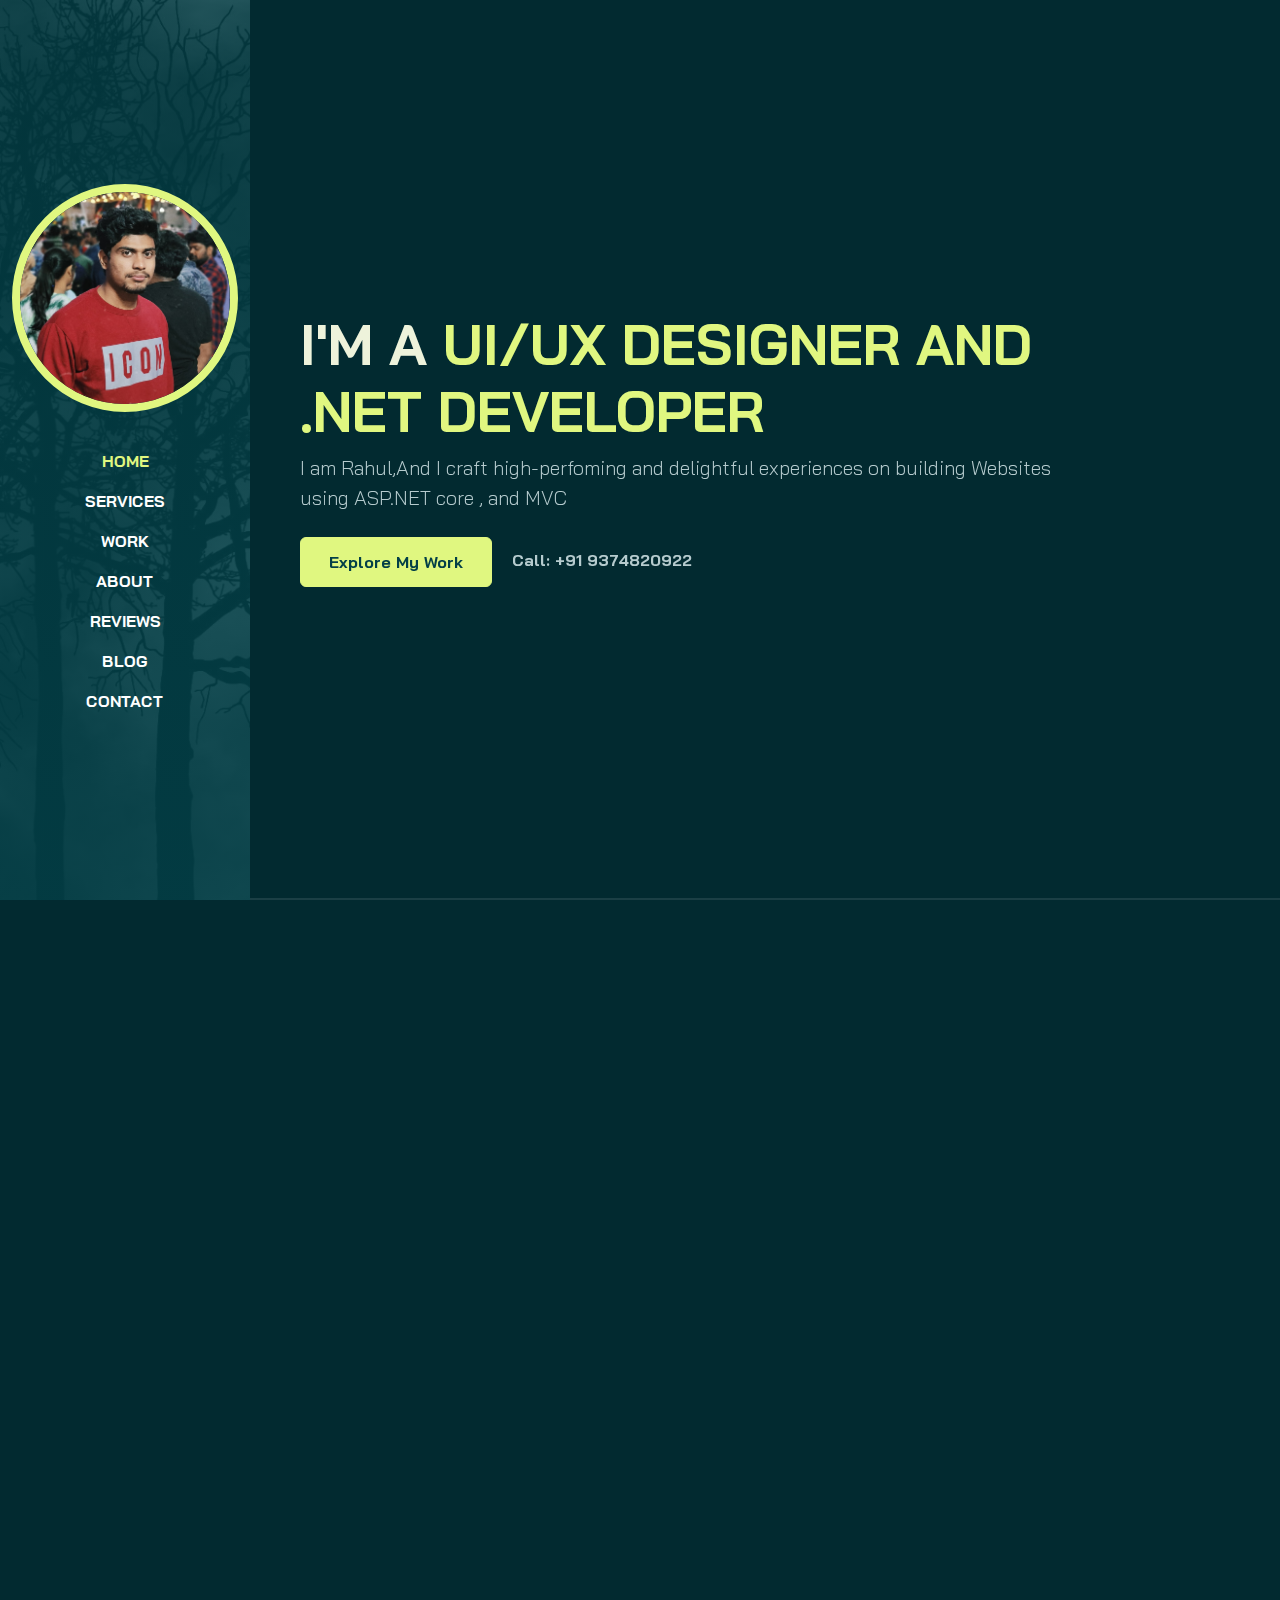
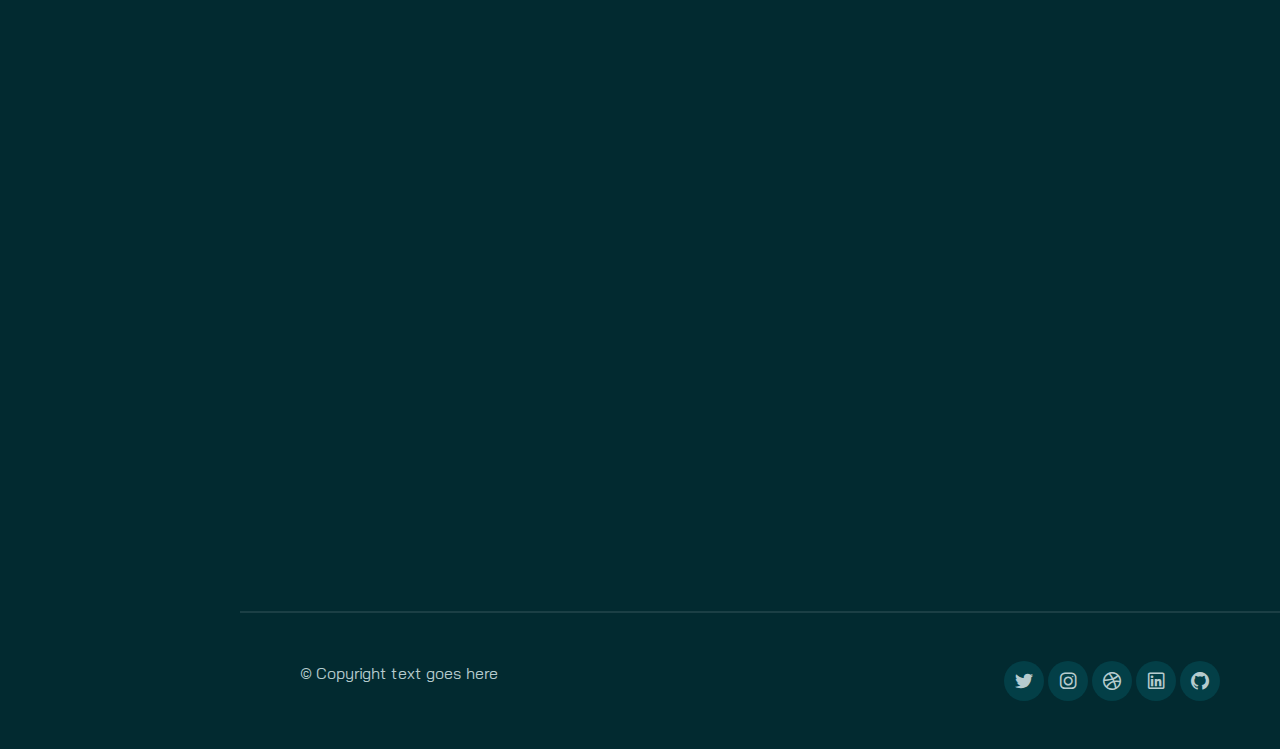
==== commit 673c4d4c: "space" ====
--- a/index.html
+++ b/index.html
@@ -73,7 +73,7 @@
               <h1 class="display-4 fw-bold" data-aos="fade-up">
                 I'M A
                 <span class="text-brand">
-                  UI/UX DESIGNER AND &nbsp;&nbsp;&nbsp;&nbsp;.NET
+                  UI/UX DESIGNER AND .NET
                   DEVELOPER</span
                 >
               </h1>
--- a/Assets/CSS/style.css
+++ b/Assets/CSS/style.css
@@ -104,7 +104,7 @@
 
 
 
-@media (max-width:580px) {
+@media (max-width:995px) {
 
  #content-wrapper{
     padding-left: 20px;
